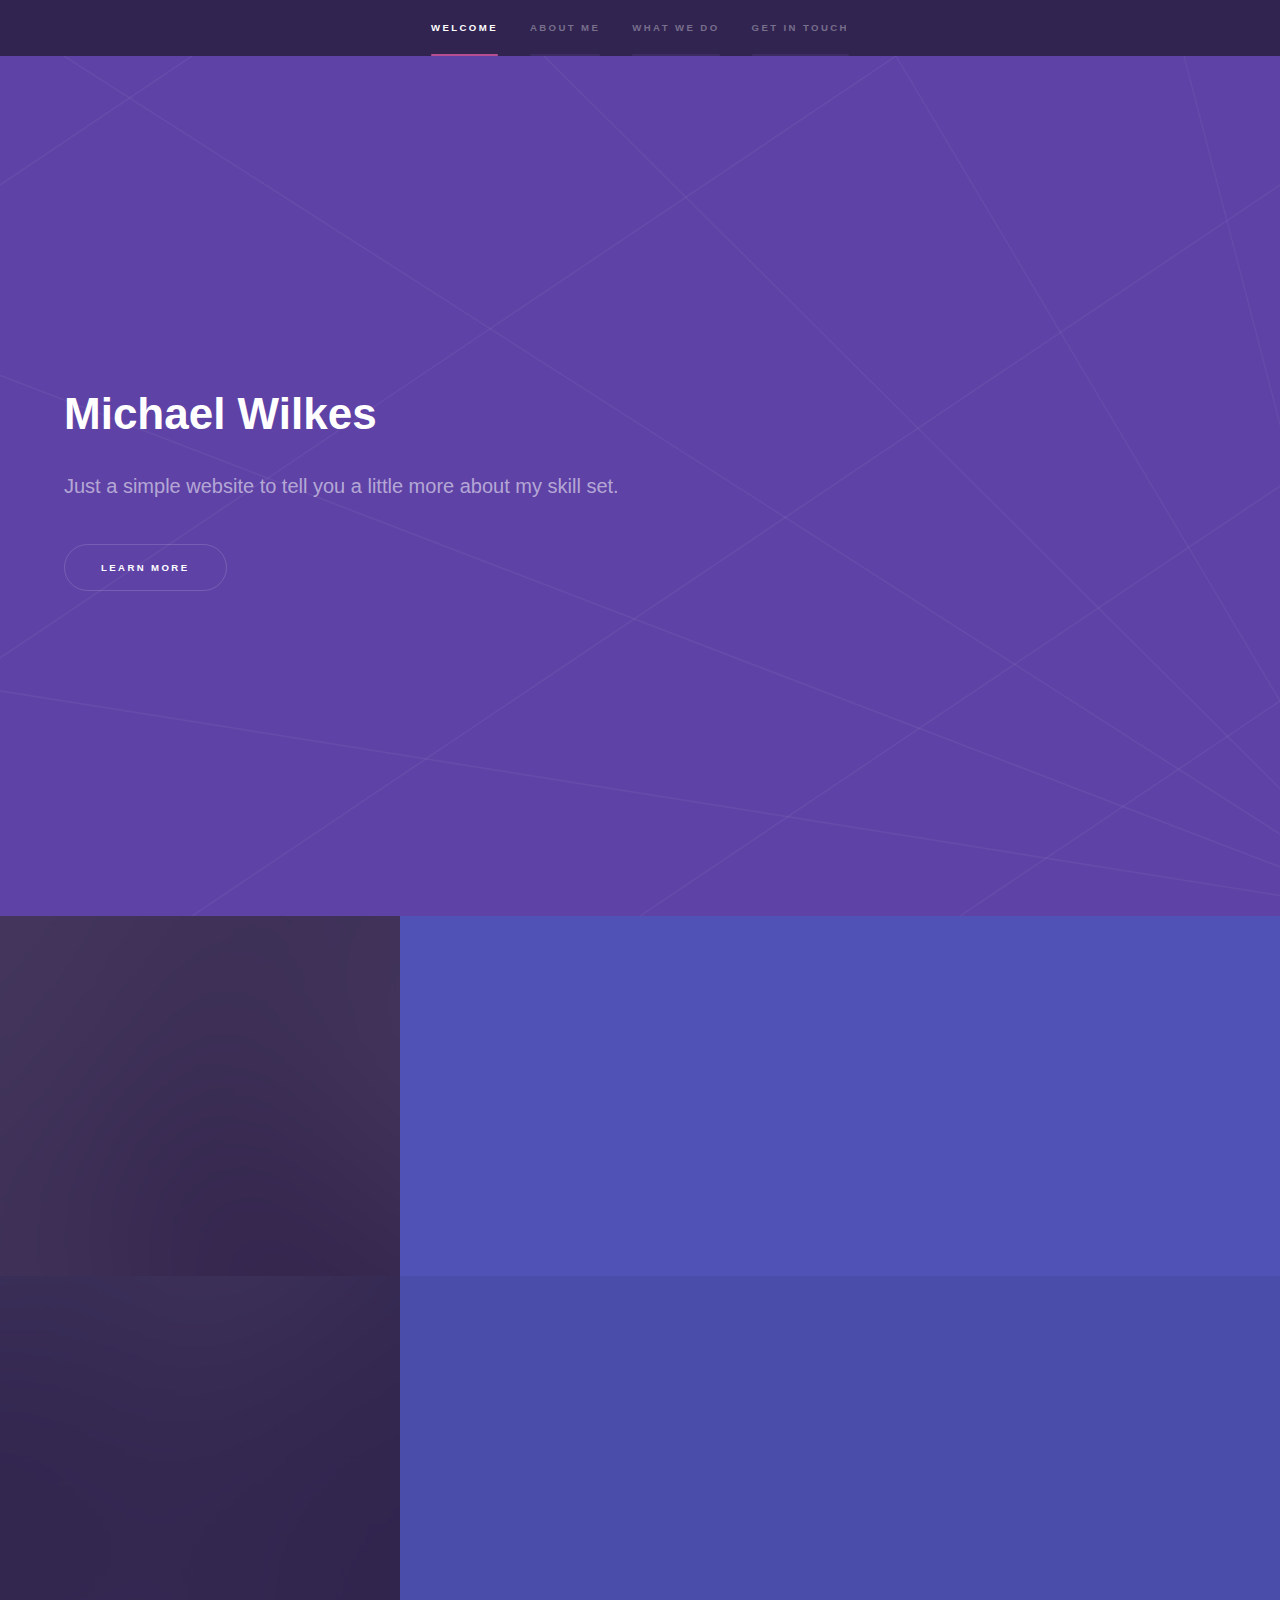
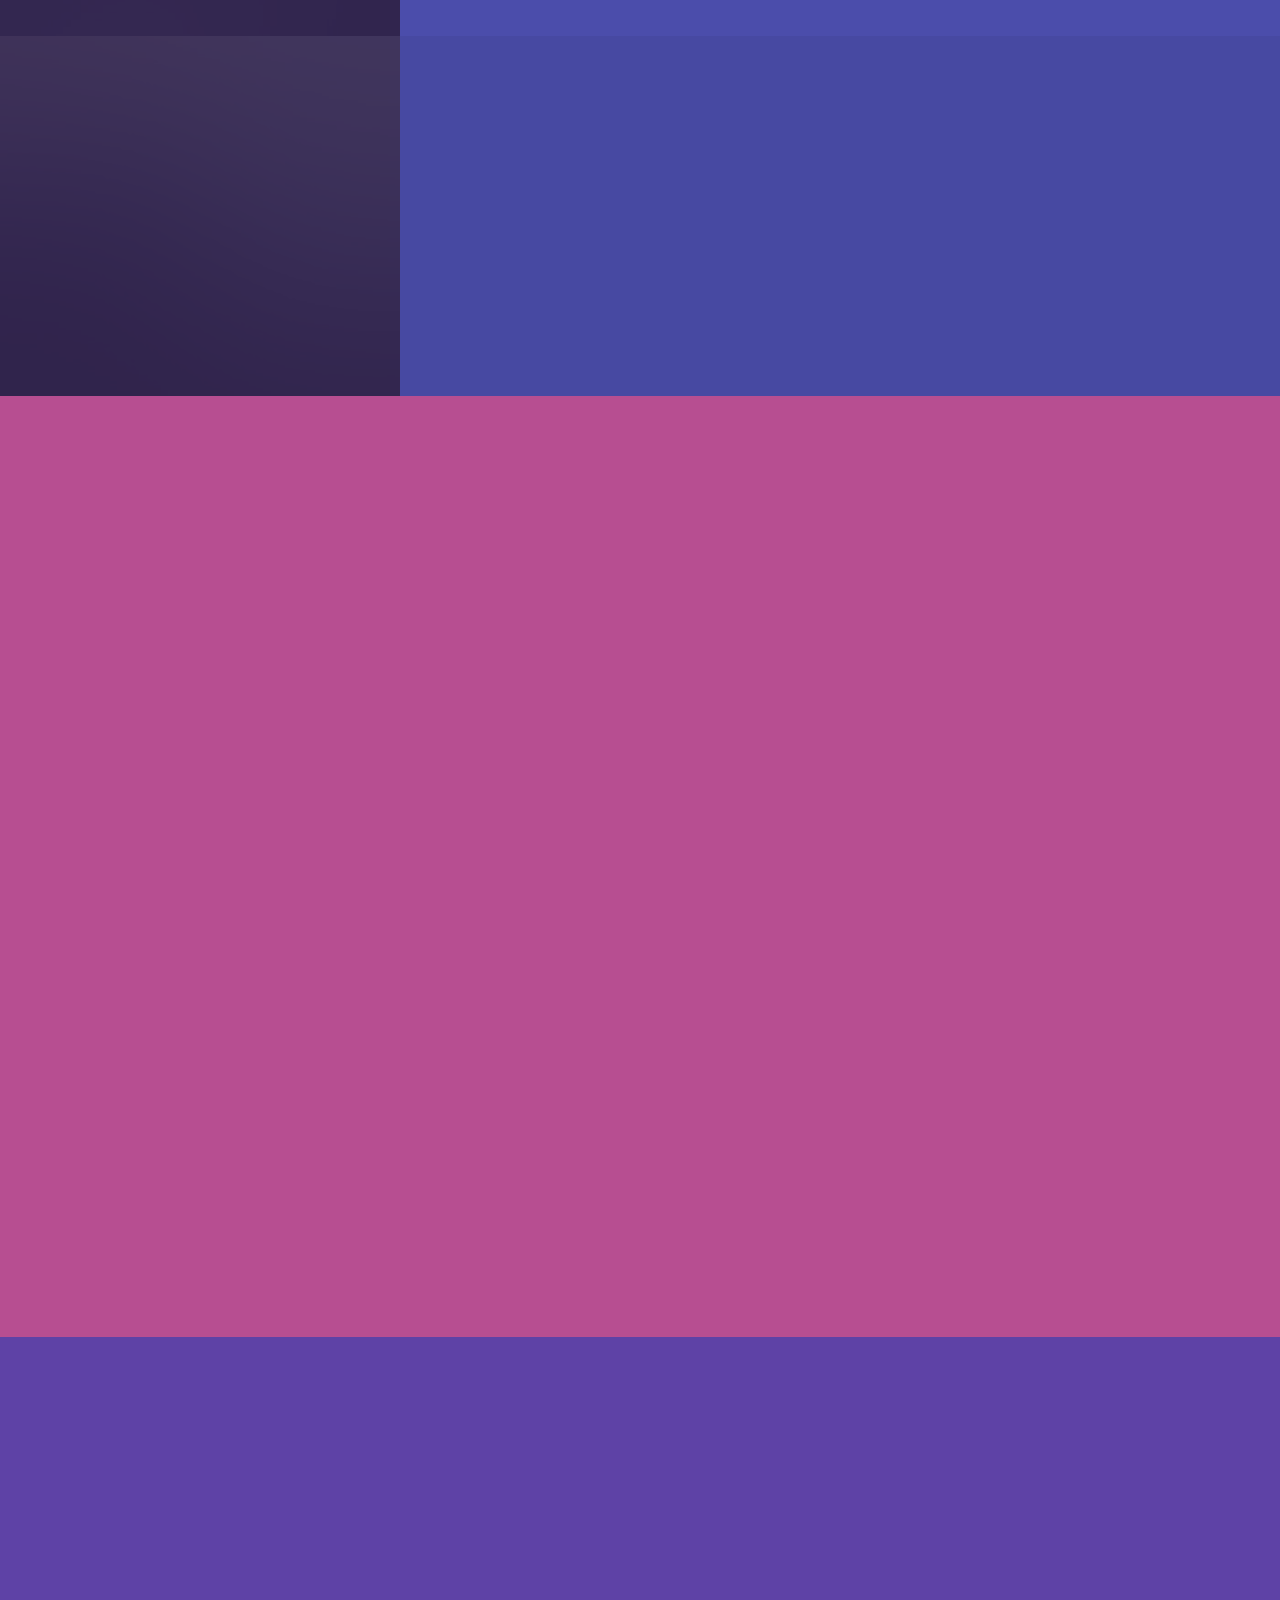
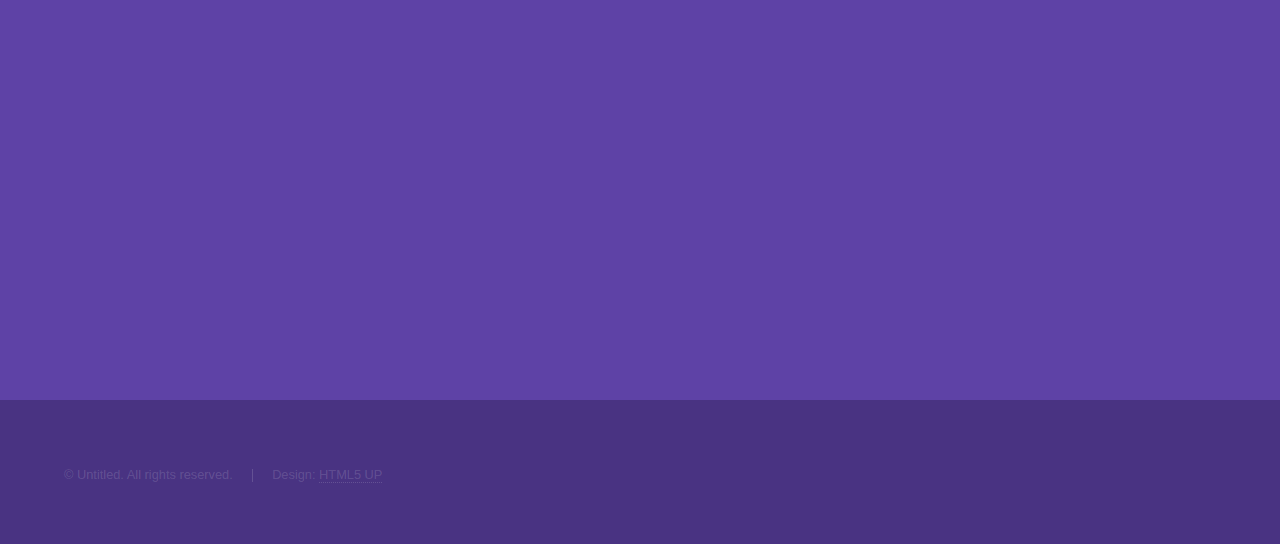
==== index.html @ a1ce2eeb "chatbot" ====
<!DOCTYPE HTML>
<!--
	Hyperspace by HTML5 UP
	html5up.net | @ajlkn
	Free for personal and commercial use under the CCA 3.0 license (html5up.net/license)
-->
<html>
	<head>
		<title>Hyperspace by HTML5 UP</title>
		<meta charset="utf-8" />
		<meta name="viewport" content="width=device-width, initial-scale=1, user-scalable=no" />
		<link rel="stylesheet" href="assets/css/main.css" />
		<noscript><link rel="stylesheet" href="assets/css/noscript.css" /></noscript>
	</head>
	<body class="is-preload">

		<!-- Sidebar -->
			<section id="sidebar">
				<div class="inner">
					<nav>
						<ul>
							<li><a href="#intro">Welcome</a></li>
							<li><a href="#one">About me</a></li>
							<li><a href="#two">What we do</a></li>
							<li><a href="#three">Get in touch</a></li>
						</ul>
					</nav>
				</div>
			</section>

		<!-- Wrapper -->
			<div id="wrapper">

				<!-- Intro -->
					<section id="intro" class="wrapper style1 fullscreen fade-up">
						<div class="inner">
							<h1>Michael Wilkes</h1>
							<p>Just a simple website to tell you a little more about my skill set.</p>
							<ul class="actions">
								<li><a href="#one" class="button scrolly">Learn more</a></li>
							</ul>
						</div>
					</section>

				<!-- One -->
					<section id="one" class="wrapper style2 spotlights">
						<section>
							<a href="#" class="image"><img src="images/pic01.jpg" alt="" data-position="center center" /></a>
							<div class="content">
								<div class="inner">
									<h2>Sed ipsum dolor</h2>
									<p>Phasellus convallis elit id ullamcorper pulvinar. Duis aliquam turpis mauris, eu ultricies erat malesuada quis. Aliquam dapibus.</p>
									<ul class="actions">
										<li><a href="generic.html" class="button">Learn more</a></li>
									</ul>
								</div>
							</div>
						</section>
						<section>
							<a href="#" class="image"><img src="images/pic02.jpg" alt="" data-position="top center" /></a>
							<div class="content">
								<div class="inner">
									<h2>Feugiat consequat</h2>
									<p>Phasellus convallis elit id ullamcorper pulvinar. Duis aliquam turpis mauris, eu ultricies erat malesuada quis. Aliquam dapibus.</p>
									<ul class="actions">
										<li><a href="generic.html" class="button">Learn more</a></li>
									</ul>
								</div>
							</div>
						</section>
						<section>
							<a href="#" class="image"><img src="images/pic03.jpg" alt="" data-position="25% 25%" /></a>
							<div class="content">
								<div class="inner">
									<h2>Ultricies aliquam</h2>
									<p>Phasellus convallis elit id ullamcorper pulvinar. Duis aliquam turpis mauris, eu ultricies erat malesuada quis. Aliquam dapibus.</p>
									<ul class="actions">
										<li><a href="generic.html" class="button">Learn more</a></li>
									</ul>
								</div>
							</div>
						</section>
					</section>

				<!-- Two -->
					<section id="two" class="wrapper style3 fade-up">
						<div class="inner">
							<h2>What we do</h2>
							<p>Phasellus convallis elit id ullamcorper pulvinar. Duis aliquam turpis mauris, eu ultricies erat malesuada quis. Aliquam dapibus, lacus eget hendrerit bibendum, urna est aliquam sem, sit amet imperdiet est velit quis lorem.</p>
							<div class="features">
								<section>
									<span class="icon solid major fa-code"></span>
									<h3>Lorem ipsum amet</h3>
									<p>Phasellus convallis elit id ullam corper amet et pulvinar. Duis aliquam turpis mauris, sed ultricies erat dapibus.</p>
								</section>
								<section>
									<span class="icon solid major fa-lock"></span>
									<h3>Aliquam sed nullam</h3>
									<p>Phasellus convallis elit id ullam corper amet et pulvinar. Duis aliquam turpis mauris, sed ultricies erat dapibus.</p>
								</section>
								<section>
									<span class="icon solid major fa-cog"></span>
									<h3>Sed erat ullam corper</h3>
									<p>Phasellus convallis elit id ullam corper amet et pulvinar. Duis aliquam turpis mauris, sed ultricies erat dapibus.</p>
								</section>
								<section>
									<span class="icon solid major fa-desktop"></span>
									<h3>Veroeros quis lorem</h3>
									<p>Phasellus convallis elit id ullam corper amet et pulvinar. Duis aliquam turpis mauris, sed ultricies erat dapibus.</p>
								</section>
								<section>
									<span class="icon solid major fa-link"></span>
									<h3>Urna quis bibendum</h3>
									<p>Phasellus convallis elit id ullam corper amet et pulvinar. Duis aliquam turpis mauris, sed ultricies erat dapibus.</p>
								</section>
								<section>
									<span class="icon major fa-gem"></span>
									<h3>Aliquam urna dapibus</h3>
									<p>Phasellus convallis elit id ullam corper amet et pulvinar. Duis aliquam turpis mauris, sed ultricies erat dapibus.</p>
								</section>
							</div>
							<ul class="actions">
								<li><a href="generic.html" class="button">Learn more</a></li>
							</ul>
						</div>
					</section>

				<!-- Three -->
					<section id="three" class="wrapper style1 fade-up">
						<div class="inner">
							<h2>Get in touch</h2>
							<p>Phasellus convallis elit id ullamcorper pulvinar. Duis aliquam turpis mauris, eu ultricies erat malesuada quis. Aliquam dapibus, lacus eget hendrerit bibendum, urna est aliquam sem, sit amet imperdiet est velit quis lorem.</p>
							<div class="split style1">
								<section>
									<form method="post" action="#">
										<div class="fields">
											<div class="field half">
												<label for="name">Name</label>
												<input type="text" name="name" id="name" />
											</div>
											<div class="field half">
												<label for="email">Email</label>
												<input type="text" name="email" id="email" />
											</div>
											<div class="field">
												<label for="message">Message</label>
												<textarea name="message" id="message" rows="5"></textarea>
											</div>
										</div>
										<ul class="actions">
											<li><a href="" class="button submit">Send Message</a></li>
										</ul>
									</form>
								</section>
								<section>
									<ul class="contact">
										<li>
											<h3>Address</h3>
											<span>12345 Somewhere Road #654<br />
											Nashville, TN 00000-0000<br />
											USA</span>
										</li>
										<li>
											<h3>Email</h3>
											<a href="#">user@untitled.tld</a>
										</li>
										<li>
											<h3>Phone</h3>
											<span>(000) 000-0000</span>
										</li>
										<li>
											<h3>Social</h3>
											<ul class="icons">
												<li><a href="#" class="icon brands fa-twitter"><span class="label">Twitter</span></a></li>
												<li><a href="#" class="icon brands fa-facebook-f"><span class="label">Facebook</span></a></li>
												<li><a href="#" class="icon brands fa-github"><span class="label">GitHub</span></a></li>
												<li><a href="#" class="icon brands fa-instagram"><span class="label">Instagram</span></a></li>
												<li><a href="#" class="icon brands fa-linkedin-in"><span class="label">LinkedIn</span></a></li>
											</ul>
										</li>
									</ul>
								</section>
							</div>
						</div>
					</section>

			</div>

		<!-- Footer -->
			<footer id="footer" class="wrapper style1-alt">
				<div class="inner">
					<ul class="menu">
						<li>&copy; Untitled. All rights reserved.</li><li>Design: <a href="http://html5up.net">HTML5 UP</a></li>
					</ul>
				</div>
			</footer>

		<!-- Scripts -->
			<script src="assets/js/jquery.min.js"></script>
			<script src="assets/js/jquery.scrollex.min.js"></script>
			<script src="assets/js/jquery.scrolly.min.js"></script>
			<script src="assets/js/browser.min.js"></script>
			<script src="assets/js/breakpoints.min.js"></script>
			<script src="assets/js/util.js"></script>
			<script src="assets/js/main.js"></script>
			<script type="text/javascript">
				(function(d, t) {
					var v = d.createElement(t), s = d.getElementsByTagName(t)[0];
					v.onload = function() {
					  window.voiceflow.chat.load({
						verify: { projectID: '6663119c87cc592e295c033b' },
						url: 'https://general-runtime.voiceflow.com',
						versionID: 'production'
					  });
					}
					v.src = "https://cdn.voiceflow.com/widget/bundle.mjs"; v.type = "text/javascript"; s.parentNode.insertBefore(v, s);
				})(document, 'script');
			  </script>

	</body>
</html>
---- assets/css/main.css ----
@import url(fontawesome-all.min.css);

/*
	Hyperspace by HTML5 UP
	html5up.net | @ajlkn
	Free for personal and commercial use under the CCA 3.0 license (html5up.net/license)
*/

html, body, div, span, applet, object,
iframe, h1, h2, h3, h4, h5, h6, p, blockquote,
pre, a, abbr, acronym, address, big, cite,
code, del, dfn, em, img, ins, kbd, q, s, samp,
small, strike, strong, sub, sup, tt, var, b,
u, i, center, dl, dt, dd, ol, ul, li, fieldset,
form, label, legend, table, caption, tbody,
tfoot, thead, tr, th, td, article, aside,
canvas, details, embed, figure, figcaption,
footer, header, hgroup, menu, nav, output, ruby,
section, summary, time, mark, audio, video {
	margin: 0;
	padding: 0;
	border: 0;
	font-size: 100%;
	font: inherit;
	vertical-align: baseline;}

article, aside, details, figcaption, figure,
footer, header, hgroup, menu, nav, section {
	display: block;}

body {
	line-height: 1;
}

ol, ul {
	list-style: none;
}

blockquote, q {
	quotes: none;
}

	blockquote:before, blockquote:after, q:before, q:after {
		content: '';
		content: none;
	}

table {
	border-collapse: collapse;
	border-spacing: 0;
}

body {
	-webkit-text-size-adjust: none;
}

mark {
	background-color: transparent;
	color: inherit;
}

input::-moz-focus-inner {
	border: 0;
	padding: 0;
}

input, select, textarea {
	-moz-appearance: none;
	-webkit-appearance: none;
	-ms-appearance: none;
	appearance: none;
}

/* Basic */

	@-ms-viewport {
		width: device-width;
	}

	body {
		-ms-overflow-style: scrollbar;
	}

	@media screen and (max-width: 480px) {

		html, body {
			min-width: 320px;
		}

	}

	html {
		box-sizing: border-box;
	}

	*, *:before, *:after {
		box-sizing: inherit;
	}

	body {
		background: #312450;
	}

		body.is-preload *, body.is-preload *:before, body.is-preload *:after {
			-moz-animation: none !important;
			-webkit-animation: none !important;
			-ms-animation: none !important;
			animation: none !important;
			-moz-transition: none !important;
			-webkit-transition: none !important;
			-ms-transition: none !important;
			transition: none !important;
		}

/* Type */

	body, input, select, textarea {
		color: rgba(255, 255, 255, 0.55);
		font-family: Arial, Helvetica, sans-serif;
		font-size: 16.5pt;
		font-weight: normal;
		line-height: 1.75;
	}

		@media screen and (max-width: 1680px) {

			body, input, select, textarea {
				font-size: 13pt;
			}

		}

		@media screen and (max-width: 1280px) {

			body, input, select, textarea {
				font-size: 12pt;
			}

		}

		@media screen and (max-width: 360px) {

			body, input, select, textarea {
				font-size: 11pt;
			}

		}

	a {
		-moz-transition: color 0.2s ease, border-bottom-color 0.2s ease;
		-webkit-transition: color 0.2s ease, border-bottom-color 0.2s ease;
		-ms-transition: color 0.2s ease, border-bottom-color 0.2s ease;
		transition: color 0.2s ease, border-bottom-color 0.2s ease;
		border-bottom: dotted 1px rgba(255, 255, 255, 0.35);
		color: inherit;
		text-decoration: none;
	}

		a:hover {
			border-bottom-color: transparent;
			color: #ffffff;
		}

	strong, b {
		color: #ffffff;
		font-weight: bold;
	}

	em, i {
		font-style: italic;
	}

	p {
		margin: 0 0 2em 0;
	}

	h1, h2, h3, h4, h5, h6 {
		color: #ffffff;
		font-weight: bold;
		line-height: 1.5;
		margin: 0 0 0.5em 0;
	}

		h1 a, h2 a, h3 a, h4 a, h5 a, h6 a {
			color: inherit;
			text-decoration: none;
		}

	h1 {
		font-size: 2.75em;
	}

		h1.major {
			margin: 0 0 1.3em 0;
			position: relative;
			padding-bottom: 0.35em;
		}

			h1.major:after {
				background-image: -moz-linear-gradient(to right, #5e42a6, #b74e91);
				background-image: -webkit-linear-gradient(to right, #5e42a6, #b74e91);
				background-image: -ms-linear-gradient(to right, #5e42a6, #b74e91);
				background-image: linear-gradient(to right, #5e42a6, #b74e91);
				-moz-transition: max-width 0.2s ease;
				-webkit-transition: max-width 0.2s ease;
				-ms-transition: max-width 0.2s ease;
				transition: max-width 0.2s ease;
				border-radius: 0.2em;
				bottom: 0;
				content: '';
				height: 0.05em;
				position: absolute;
				right: 0;
				width: 100%;
			}

	h2 {
		font-size: 1.75em;
	}

	h3 {
		font-size: 1.1em;
	}

	h4 {
		font-size: 1em;
	}

	h5 {
		font-size: 0.8em;
	}

	h6 {
		font-size: 0.6em;
	}

	@media screen and (max-width: 736px) {

		h1 {
			font-size: 2em;
		}

		h2 {
			font-size: 1.25em;
		}

		h3 {
			font-size: 1em;
		}

		h4 {
			font-size: 0.8em;
		}

		h5 {
			font-size: 0.6em;
		}

		h6 {
			font-size: 0.6em;
		}

	}

	sub {
		font-size: 0.8em;
		position: relative;
		top: 0.5em;
	}

	sup {
		font-size: 0.8em;
		position: relative;
		top: -0.5em;
	}

	blockquote {
		border-left: solid 4px rgba(255, 255, 255, 0.15);
		font-style: italic;
		margin: 0 0 2em 0;
		padding: 0.5em 0 0.5em 2em;
	}

	code {
		background: rgba(255, 255, 255, 0.05);
		border-radius: 0.25em;
		border: solid 1px rgba(255, 255, 255, 0.15);
		font-family: "Courier New", monospace;
		font-size: 0.9em;
		margin: 0 0.25em;
		padding: 0.25em 0.65em;
	}

	pre {
		-webkit-overflow-scrolling: touch;
		font-family: "Courier New", monospace;
		font-size: 0.9em;
		margin: 0 0 2em 0;
	}

		pre code {
			display: block;
			line-height: 1.75em;
			padding: 1em 1.5em;
			overflow-x: auto;
		}

	hr {
		border: 0;
		border-bottom: solid 1px rgba(255, 255, 255, 0.15);
		margin: 2em 0;
	}

		hr.major {
			margin: 3em 0;
		}

	.align-left {
		text-align: left;
	}

	.align-center {
		text-align: center;
	}

	.align-right {
		text-align: right;
	}

/* Row */

	.row {
		display: flex;
		flex-wrap: wrap;
		box-sizing: border-box;
		align-items: stretch;
	}

		.row > * {
			box-sizing: border-box;
		}

		.row.gtr-uniform > * > :last-child {
			margin-bottom: 0;
		}

		.row.aln-left {
			justify-content: flex-start;
		}

		.row.aln-center {
			justify-content: center;
		}

		.row.aln-right {
			justify-content: flex-end;
		}

		.row.aln-top {
			align-items: flex-start;
		}

		.row.aln-middle {
			align-items: center;
		}

		.row.aln-bottom {
			align-items: flex-end;
		}

		.row > .imp {
			order: -1;
		}

		.row > .col-1 {
			width: 8.33333%;
		}

		.row > .off-1 {
			margin-left: 8.33333%;
		}

		.row > .col-2 {
			width: 16.66667%;
		}

		.row > .off-2 {
			margin-left: 16.66667%;
		}

		.row > .col-3 {
			width: 25%;
		}

		.row > .off-3 {
			margin-left: 25%;
		}

		.row > .col-4 {
			width: 33.33333%;
		}

		.row > .off-4 {
			margin-left: 33.33333%;
		}

		.row > .col-5 {
			width: 41.66667%;
		}

		.row > .off-5 {
			margin-left: 41.66667%;
		}

		.row > .col-6 {
			width: 50%;
		}

		.row > .off-6 {
			margin-left: 50%;
		}

		.row > .col-7 {
			width: 58.33333%;
		}

		.row > .off-7 {
			margin-left: 58.33333%;
		}

		.row > .col-8 {
			width: 66.66667%;
		}

		.row > .off-8 {
			margin-left: 66.66667%;
		}

		.row > .col-9 {
			width: 75%;
		}

		.row > .off-9 {
			margin-left: 75%;
		}

		.row > .col-10 {
			width: 83.33333%;
		}

		.row > .off-10 {
			margin-left: 83.33333%;
		}

		.row > .col-11 {
			width: 91.66667%;
		}

		.row > .off-11 {
			margin-left: 91.66667%;
		}

		.row > .col-12 {
			width: 100%;
		}

		.row > .off-12 {
			margin-left: 100%;
		}

		.row.gtr-0 {
			margin-top: 0;
			margin-left: 0em;
		}

			.row.gtr-0 > * {
				padding: 0 0 0 0em;
			}

			.row.gtr-0.gtr-uniform {
				margin-top: 0em;
			}

				.row.gtr-0.gtr-uniform > * {
					padding-top: 0em;
				}

		.row.gtr-25 {
			margin-top: 0;
			margin-left: -0.375em;
		}

			.row.gtr-25 > * {
				padding: 0 0 0 0.375em;
			}

			.row.gtr-25.gtr-uniform {
				margin-top: -0.375em;
			}

				.row.gtr-25.gtr-uniform > * {
					padding-top: 0.375em;
				}

		.row.gtr-50 {
			margin-top: 0;
			margin-left: -0.75em;
		}

			.row.gtr-50 > * {
				padding: 0 0 0 0.75em;
			}

			.row.gtr-50.gtr-uniform {
				margin-top: -0.75em;
			}

				.row.gtr-50.gtr-uniform > * {
					padding-top: 0.75em;
				}

		.row {
			margin-top: 0;
			margin-left: -1.5em;
		}

			.row > * {
				padding: 0 0 0 1.5em;
			}

			.row.gtr-uniform {
				margin-top: -1.5em;
			}

				.row.gtr-uniform > * {
					padding-top: 1.5em;
				}

		.row.gtr-150 {
			margin-top: 0;
			margin-left: -2.25em;
		}

			.row.gtr-150 > * {
				padding: 0 0 0 2.25em;
			}

			.row.gtr-150.gtr-uniform {
				margin-top: -2.25em;
			}

				.row.gtr-150.gtr-uniform > * {
					padding-top: 2.25em;
				}

		.row.gtr-200 {
			margin-top: 0;
			margin-left: -3em;
		}

			.row.gtr-200 > * {
				padding: 0 0 0 3em;
			}

			.row.gtr-200.gtr-uniform {
				margin-top: -3em;
			}

				.row.gtr-200.gtr-uniform > * {
					padding-top: 3em;
				}

		@media screen and (max-width: 1680px) {

			.row {
				display: flex;
				flex-wrap: wrap;
				box-sizing: border-box;
				align-items: stretch;
			}

				.row > * {
					box-sizing: border-box;
				}

				.row.gtr-uniform > * > :last-child {
					margin-bottom: 0;
				}

				.row.aln-left {
					justify-content: flex-start;
				}

				.row.aln-center {
					justify-content: center;
				}

				.row.aln-right {
					justify-content: flex-end;
				}

				.row.aln-top {
					align-items: flex-start;
				}

				.row.aln-middle {
					align-items: center;
				}

				.row.aln-bottom {
					align-items: flex-end;
				}

				.row > .imp-xlarge {
					order: -1;
				}

				.row > .col-1-xlarge {
					width: 8.33333%;
				}

				.row > .off-1-xlarge {
					margin-left: 8.33333%;
				}

				.row > .col-2-xlarge {
					width: 16.66667%;
				}

				.row > .off-2-xlarge {
					margin-left: 16.66667%;
				}

				.row > .col-3-xlarge {
					width: 25%;
				}

				.row > .off-3-xlarge {
					margin-left: 25%;
				}

				.row > .col-4-xlarge {
					width: 33.33333%;
				}

				.row > .off-4-xlarge {
					margin-left: 33.33333%;
				}

				.row > .col-5-xlarge {
					width: 41.66667%;
				}

				.row > .off-5-xlarge {
					margin-left: 41.66667%;
				}

				.row > .col-6-xlarge {
					width: 50%;
				}

				.row > .off-6-xlarge {
					margin-left: 50%;
				}

				.row > .col-7-xlarge {
					width: 58.33333%;
				}

				.row > .off-7-xlarge {
					margin-left: 58.33333%;
				}

				.row > .col-8-xlarge {
					width: 66.66667%;
				}

				.row > .off-8-xlarge {
					margin-left: 66.66667%;
				}

				.row > .col-9-xlarge {
					width: 75%;
				}

				.row > .off-9-xlarge {
					margin-left: 75%;
				}

				.row > .col-10-xlarge {
					width: 83.33333%;
				}

				.row > .off-10-xlarge {
					margin-left: 83.33333%;
				}

				.row > .col-11-xlarge {
					width: 91.66667%;
				}

				.row > .off-11-xlarge {
					margin-left: 91.66667%;
				}

				.row > .col-12-xlarge {
					width: 100%;
				}

				.row > .off-12-xlarge {
					margin-left: 100%;
				}

				.row.gtr-0 {
					margin-top: 0;
					margin-left: 0em;
				}

					.row.gtr-0 > * {
						padding: 0 0 0 0em;
					}

					.row.gtr-0.gtr-uniform {
						margin-top: 0em;
					}

						.row.gtr-0.gtr-uniform > * {
							padding-top: 0em;
						}

				.row.gtr-25 {
					margin-top: 0;
					margin-left: -0.375em;
				}

					.row.gtr-25 > * {
						padding: 0 0 0 0.375em;
					}

					.row.gtr-25.gtr-uniform {
						margin-top: -0.375em;
					}

						.row.gtr-25.gtr-uniform > * {
							padding-top: 0.375em;
						}

				.row.gtr-50 {
					margin-top: 0;
					margin-left: -0.75em;
				}

					.row.gtr-50 > * {
						padding: 0 0 0 0.75em;
					}

					.row.gtr-50.gtr-uniform {
						margin-top: -0.75em;
					}

						.row.gtr-50.gtr-uniform > * {
							padding-top: 0.75em;
						}

				.row {
					margin-top: 0;
					margin-left: -1.5em;
				}

					.row > * {
						padding: 0 0 0 1.5em;
					}

					.row.gtr-uniform {
						margin-top: -1.5em;
					}

						.row.gtr-uniform > * {
							padding-top: 1.5em;
						}

				.row.gtr-150 {
					margin-top: 0;
					margin-left: -2.25em;
				}

					.row.gtr-150 > * {
						padding: 0 0 0 2.25em;
					}

					.row.gtr-150.gtr-uniform {
						margin-top: -2.25em;
					}

						.row.gtr-150.gtr-uniform > * {
							padding-top: 2.25em;
						}

				.row.gtr-200 {
					margin-top: 0;
					margin-left: -3em;
				}

					.row.gtr-200 > * {
						padding: 0 0 0 3em;
					}

					.row.gtr-200.gtr-uniform {
						margin-top: -3em;
					}

						.row.gtr-200.gtr-uniform > * {
							padding-top: 3em;
						}

		}

		@media screen and (max-width: 1280px) {

			.row {
				display: flex;
				flex-wrap: wrap;
				box-sizing: border-box;
				align-items: stretch;
			}

				.row > * {
					box-sizing: border-box;
				}

				.row.gtr-uniform > * > :last-child {
					margin-bottom: 0;
				}

				.row.aln-left {
					justify-content: flex-start;
				}

				.row.aln-center {
					justify-content: center;
				}

				.row.aln-right {
					justify-content: flex-end;
				}

				.row.aln-top {
					align-items: flex-start;
				}

				.row.aln-middle {
					align-items: center;
				}

				.row.aln-bottom {
					align-items: flex-end;
				}

				.row > .imp-large {
					order: -1;
				}

				.row > .col-1-large {
					width: 8.33333%;
				}

				.row > .off-1-large {
					margin-left: 8.33333%;
				}

				.row > .col-2-large {
					width: 16.66667%;
				}

				.row > .off-2-large {
					margin-left: 16.66667%;
				}

				.row > .col-3-large {
					width: 25%;
				}

				.row > .off-3-large {
					margin-left: 25%;
				}

				.row > .col-4-large {
					width: 33.33333%;
				}

				.row > .off-4-large {
					margin-left: 33.33333%;
				}

				.row > .col-5-large {
					width: 41.66667%;
				}

				.row > .off-5-large {
					margin-left: 41.66667%;
				}

				.row > .col-6-large {
					width: 50%;
				}

				.row > .off-6-large {
					margin-left: 50%;
				}

				.row > .col-7-large {
					width: 58.33333%;
				}

				.row > .off-7-large {
					margin-left: 58.33333%;
				}

				.row > .col-8-large {
					width: 66.66667%;
				}

				.row > .off-8-large {
					margin-left: 66.66667%;
				}

				.row > .col-9-large {
					width: 75%;
				}

				.row > .off-9-large {
					margin-left: 75%;
				}

				.row > .col-10-large {
					width: 83.33333%;
				}

				.row > .off-10-large {
					margin-left: 83.33333%;
				}

				.row > .col-11-large {
					width: 91.66667%;
				}

				.row > .off-11-large {
					margin-left: 91.66667%;
				}

				.row > .col-12-large {
					width: 100%;
				}

				.row > .off-12-large {
					margin-left: 100%;
				}

				.row.gtr-0 {
					margin-top: 0;
					margin-left: 0em;
				}

					.row.gtr-0 > * {
						padding: 0 0 0 0em;
					}

					.row.gtr-0.gtr-uniform {
						margin-top: 0em;
					}

						.row.gtr-0.gtr-uniform > * {
							padding-top: 0em;
						}

				.row.gtr-25 {
					margin-top: 0;
					margin-left: -0.375em;
				}

					.row.gtr-25 > * {
						padding: 0 0 0 0.375em;
					}

					.row.gtr-25.gtr-uniform {
						margin-top: -0.375em;
					}

						.row.gtr-25.gtr-uniform > * {
							padding-top: 0.375em;
						}

				.row.gtr-50 {
					margin-top: 0;
					margin-left: -0.75em;
				}

					.row.gtr-50 > * {
						padding: 0 0 0 0.75em;
					}

					.row.gtr-50.gtr-uniform {
						margin-top: -0.75em;
					}

						.row.gtr-50.gtr-uniform > * {
							padding-top: 0.75em;
						}

				.row {
					margin-top: 0;
					margin-left: -1.5em;
				}

					.row > * {
						padding: 0 0 0 1.5em;
					}

					.row.gtr-uniform {
						margin-top: -1.5em;
					}

						.row.gtr-uniform > * {
							padding-top: 1.5em;
						}

				.row.gtr-150 {
					margin-top: 0;
					margin-left: -2.25em;
				}

					.row.gtr-150 > * {
						padding: 0 0 0 2.25em;
					}

					.row.gtr-150.gtr-uniform {
						margin-top: -2.25em;
					}

						.row.gtr-150.gtr-uniform > * {
							padding-top: 2.25em;
						}

				.row.gtr-200 {
					margin-top: 0;
					margin-left: -3em;
				}

					.row.gtr-200 > * {
						padding: 0 0 0 3em;
					}

					.row.gtr-200.gtr-uniform {
						margin-top: -3em;
					}

						.row.gtr-200.gtr-uniform > * {
							padding-top: 3em;
						}

		}

		@media screen and (max-width: 980px) {

			.row {
				display: flex;
				flex-wrap: wrap;
				box-sizing: border-box;
				align-items: stretch;
			}

				.row > * {
					box-sizing: border-box;
				}

				.row.gtr-uniform > * > :last-child {
					margin-bottom: 0;
				}

				.row.aln-left {
					justify-content: flex-start;
				}

				.row.aln-center {
					justify-content: center;
				}

				.row.aln-right {
					justify-content: flex-end;
				}

				.row.aln-top {
					align-items: flex-start;
				}

				.row.aln-middle {
					align-items: center;
				}

				.row.aln-bottom {
					align-items: flex-end;
				}

				.row > .imp-medium {
					order: -1;
				}

				.row > .col-1-medium {
					width: 8.33333%;
				}

				.row > .off-1-medium {
					margin-left: 8.33333%;
				}

				.row > .col-2-medium {
					width: 16.66667%;
				}

				.row > .off-2-medium {
					margin-left: 16.66667%;
				}

				.row > .col-3-medium {
					width: 25%;
				}

				.row > .off-3-medium {
					margin-left: 25%;
				}

				.row > .col-4-medium {
					width: 33.33333%;
				}

				.row > .off-4-medium {
					margin-left: 33.33333%;
				}

				.row > .col-5-medium {
					width: 41.66667%;
				}

				.row > .off-5-medium {
					margin-left: 41.66667%;
				}

				.row > .col-6-medium {
					width: 50%;
				}

				.row > .off-6-medium {
					margin-left: 50%;
				}

				.row > .col-7-medium {
					width: 58.33333%;
				}

				.row > .off-7-medium {
					margin-left: 58.33333%;
				}

				.row > .col-8-medium {
					width: 66.66667%;
				}

				.row > .off-8-medium {
					margin-left: 66.66667%;
				}

				.row > .col-9-medium {
					width: 75%;
				}

				.row > .off-9-medium {
					margin-left: 75%;
				}

				.row > .col-10-medium {
					width: 83.33333%;
				}

				.row > .off-10-medium {
					margin-left: 83.33333%;
				}

				.row > .col-11-medium {
					width: 91.66667%;
				}

				.row > .off-11-medium {
					margin-left: 91.66667%;
				}

				.row > .col-12-medium {
					width: 100%;
				}

				.row > .off-12-medium {
					margin-left: 100%;
				}

				.row.gtr-0 {
					margin-top: 0;
					margin-left: 0em;
				}

					.row.gtr-0 > * {
						padding: 0 0 0 0em;
					}

					.row.gtr-0.gtr-uniform {
						margin-top: 0em;
					}

						.row.gtr-0.gtr-uniform > * {
							padding-top: 0em;
						}

				.row.gtr-25 {
					margin-top: 0;
					margin-left: -0.375em;
				}

					.row.gtr-25 > * {
						padding: 0 0 0 0.375em;
					}

					.row.gtr-25.gtr-uniform {
						margin-top: -0.375em;
					}

						.row.gtr-25.gtr-uniform > * {
							padding-top: 0.375em;
						}

				.row.gtr-50 {
					margin-top: 0;
					margin-left: -0.75em;
				}

					.row.gtr-50 > * {
						padding: 0 0 0 0.75em;
					}

					.row.gtr-50.gtr-uniform {
						margin-top: -0.75em;
					}

						.row.gtr-50.gtr-uniform > * {
							padding-top: 0.75em;
						}

				.row {
					margin-top: 0;
					margin-left: -1.5em;
				}

					.row > * {
						padding: 0 0 0 1.5em;
					}

					.row.gtr-uniform {
						margin-top: -1.5em;
					}

						.row.gtr-uniform > * {
							padding-top: 1.5em;
						}

				.row.gtr-150 {
					margin-top: 0;
					margin-left: -2.25em;
				}

					.row.gtr-150 > * {
						padding: 0 0 0 2.25em;
					}

					.row.gtr-150.gtr-uniform {
						margin-top: -2.25em;
					}

						.row.gtr-150.gtr-uniform > * {
							padding-top: 2.25em;
						}

				.row.gtr-200 {
					margin-top: 0;
					margin-left: -3em;
				}

					.row.gtr-200 > * {
						padding: 0 0 0 3em;
					}

					.row.gtr-200.gtr-uniform {
						margin-top: -3em;
					}

						.row.gtr-200.gtr-uniform > * {
							padding-top: 3em;
						}

		}

		@media screen and (max-width: 736px) {

			.row {
				display: flex;
				flex-wrap: wrap;
				box-sizing: border-box;
				align-items: stretch;
			}

				.row > * {
					box-sizing: border-box;
				}

				.row.gtr-uniform > * > :last-child {
					margin-bottom: 0;
				}

				.row.aln-left {
					justify-content: flex-start;
				}

				.row.aln-center {
					justify-content: center;
				}

				.row.aln-right {
					justify-content: flex-end;
				}

				.row.aln-top {
					align-items: flex-start;
				}

				.row.aln-middle {
					align-items: center;
				}

				.row.aln-bottom {
					align-items: flex-end;
				}

				.row > .imp-small {
					order: -1;
				}

				.row > .col-1-small {
					width: 8.33333%;
				}

				.row > .off-1-small {
					margin-left: 8.33333%;
				}

				.row > .col-2-small {
					width: 16.66667%;
				}

				.row > .off-2-small {
					margin-left: 16.66667%;
				}

				.row > .col-3-small {
					width: 25%;
				}

				.row > .off-3-small {
					margin-left: 25%;
				}

				.row > .col-4-small {
					width: 33.33333%;
				}

				.row > .off-4-small {
					margin-left: 33.33333%;
				}

				.row > .col-5-small {
					width: 41.66667%;
				}

				.row > .off-5-small {
					margin-left: 41.66667%;
				}

				.row > .col-6-small {
					width: 50%;
				}

				.row > .off-6-small {
					margin-left: 50%;
				}

				.row > .col-7-small {
					width: 58.33333%;
				}

				.row > .off-7-small {
					margin-left: 58.33333%;
				}

				.row > .col-8-small {
					width: 66.66667%;
				}

				.row > .off-8-small {
					margin-left: 66.66667%;
				}

				.row > .col-9-small {
					width: 75%;
				}

				.row > .off-9-small {
					margin-left: 75%;
				}

				.row > .col-10-small {
					width: 83.33333%;
				}

				.row > .off-10-small {
					margin-left: 83.33333%;
				}

				.row > .col-11-small {
					width: 91.66667%;
				}

				.row > .off-11-small {
					margin-left: 91.66667%;
				}

				.row > .col-12-small {
					width: 100%;
				}

				.row > .off-12-small {
					margin-left: 100%;
				}

				.row.gtr-0 {
					margin-top: 0;
					margin-left: 0em;
				}

					.row.gtr-0 > * {
						padding: 0 0 0 0em;
					}

					.row.gtr-0.gtr-uniform {
						margin-top: 0em;
					}

						.row.gtr-0.gtr-uniform > * {
							padding-top: 0em;
						}

				.row.gtr-25 {
					margin-top: 0;
					margin-left: -0.375em;
				}

					.row.gtr-25 > * {
						padding: 0 0 0 0.375em;
					}

					.row.gtr-25.gtr-uniform {
						margin-top: -0.375em;
					}

						.row.gtr-25.gtr-uniform > * {
							padding-top: 0.375em;
						}

				.row.gtr-50 {
					margin-top: 0;
					margin-left: -0.75em;
				}

					.row.gtr-50 > * {
						padding: 0 0 0 0.75em;
					}

					.row.gtr-50.gtr-uniform {
						margin-top: -0.75em;
					}

						.row.gtr-50.gtr-uniform > * {
							padding-top: 0.75em;
						}

				.row {
					margin-top: 0;
					margin-left: -1.5em;
				}

					.row > * {
						padding: 0 0 0 1.5em;
					}

					.row.gtr-uniform {
						margin-top: -1.5em;
					}

						.row.gtr-uniform > * {
							padding-top: 1.5em;
						}

				.row.gtr-150 {
					margin-top: 0;
					margin-left: -2.25em;
				}

					.row.gtr-150 > * {
						padding: 0 0 0 2.25em;
					}

					.row.gtr-150.gtr-uniform {
						margin-top: -2.25em;
					}

						.row.gtr-150.gtr-uniform > * {
							padding-top: 2.25em;
						}

				.row.gtr-200 {
					margin-top: 0;
					margin-left: -3em;
				}

					.row.gtr-200 > * {
						padding: 0 0 0 3em;
					}

					.row.gtr-200.gtr-uniform {
						margin-top: -3em;
					}

						.row.gtr-200.gtr-uniform > * {
							padding-top: 3em;
						}

		}

		@media screen and (max-width: 480px) {

			.row {
				display: flex;
				flex-wrap: wrap;
				box-sizing: border-box;
				align-items: stretch;
			}

				.row > * {
					box-sizing: border-box;
				}

				.row.gtr-uniform > * > :last-child {
					margin-bottom: 0;
				}

				.row.aln-left {
					justify-content: flex-start;
				}

				.row.aln-center {
					justify-content: center;
				}

				.row.aln-right {
					justify-content: flex-end;
				}

				.row.aln-top {
					align-items: flex-start;
				}

				.row.aln-middle {
					align-items: center;
				}

				.row.aln-bottom {
					align-items: flex-end;
				}

				.row > .imp-xsmall {
					order: -1;
				}

				.row > .col-1-xsmall {
					width: 8.33333%;
				}

				.row > .off-1-xsmall {
					margin-left: 8.33333%;
				}

				.row > .col-2-xsmall {
					width: 16.66667%;
				}

				.row > .off-2-xsmall {
					margin-left: 16.66667%;
				}

				.row > .col-3-xsmall {
					width: 25%;
				}

				.row > .off-3-xsmall {
					margin-left: 25%;
				}

				.row > .col-4-xsmall {
					width: 33.33333%;
				}

				.row > .off-4-xsmall {
					margin-left: 33.33333%;
				}

				.row > .col-5-xsmall {
					width: 41.66667%;
				}

				.row > .off-5-xsmall {
					margin-left: 41.66667%;
				}

				.row > .col-6-xsmall {
					width: 50%;
				}

				.row > .off-6-xsmall {
					margin-left: 50%;
				}

				.row > .col-7-xsmall {
					width: 58.33333%;
				}

				.row > .off-7-xsmall {
					margin-left: 58.33333%;
				}

				.row > .col-8-xsmall {
					width: 66.66667%;
				}

				.row > .off-8-xsmall {
					margin-left: 66.66667%;
				}

				.row > .col-9-xsmall {
					width: 75%;
				}

				.row > .off-9-xsmall {
					margin-left: 75%;
				}

				.row > .col-10-xsmall {
					width: 83.33333%;
				}

				.row > .off-10-xsmall {
					margin-left: 83.33333%;
				}

				.row > .col-11-xsmall {
					width: 91.66667%;
				}

				.row > .off-11-xsmall {
					margin-left: 91.66667%;
				}

				.row > .col-12-xsmall {
					width: 100%;
				}

				.row > .off-12-xsmall {
					margin-left: 100%;
				}

				.row.gtr-0 {
					margin-top: 0;
					margin-left: 0em;
				}

					.row.gtr-0 > * {
						padding: 0 0 0 0em;
					}

					.row.gtr-0.gtr-uniform {
						margin-top: 0em;
					}

						.row.gtr-0.gtr-uniform > * {
							padding-top: 0em;
						}

				.row.gtr-25 {
					margin-top: 0;
					margin-left: -0.375em;
				}

					.row.gtr-25 > * {
						padding: 0 0 0 0.375em;
					}

					.row.gtr-25.gtr-uniform {
						margin-top: -0.375em;
					}

						.row.gtr-25.gtr-uniform > * {
							padding-top: 0.375em;
						}

				.row.gtr-50 {
					margin-top: 0;
					margin-left: -0.75em;
				}

					.row.gtr-50 > * {
						padding: 0 0 0 0.75em;
					}

					.row.gtr-50.gtr-uniform {
						margin-top: -0.75em;
					}

						.row.gtr-50.gtr-uniform > * {
							padding-top: 0.75em;
						}

				.row {
					margin-top: 0;
					margin-left: -1.5em;
				}

					.row > * {
						padding: 0 0 0 1.5em;
					}

					.row.gtr-uniform {
						margin-top: -1.5em;
					}

						.row.gtr-uniform > * {
							padding-top: 1.5em;
						}

				.row.gtr-150 {
					margin-top: 0;
					margin-left: -2.25em;
				}

					.row.gtr-150 > * {
						padding: 0 0 0 2.25em;
					}

					.row.gtr-150.gtr-uniform {
						margin-top: -2.25em;
					}

						.row.gtr-150.gtr-uniform > * {
							padding-top: 2.25em;
						}

				.row.gtr-200 {
					margin-top: 0;
					margin-left: -3em;
				}

					.row.gtr-200 > * {
						padding: 0 0 0 3em;
					}

					.row.gtr-200.gtr-uniform {
						margin-top: -3em;
					}

						.row.gtr-200.gtr-uniform > * {
							padding-top: 3em;
						}

		}

/* Box */

	.box {
		border-radius: 0.25em;
		border: solid 1px rgba(255, 255, 255, 0.15);
		margin-bottom: 2em;
		padding: 1.5em;
	}

		.box > :last-child,
		.box > :last-child > :last-child,
		.box > :last-child > :last-child > :last-child {
			margin-bottom: 0;
		}

		.box.alt {
			border: 0;
			border-radius: 0;
			padding: 0;
		}

/* Button */

	input[type="submit"],
	input[type="reset"],
	input[type="button"],
	button,
	.button {
		-moz-appearance: none;
		-webkit-appearance: none;
		-ms-appearance: none;
		appearance: none;
		-moz-transition: border-color 0.2s ease;
		-webkit-transition: border-color 0.2s ease;
		-ms-transition: border-color 0.2s ease;
		transition: border-color 0.2s ease;
		background-color: transparent;
		border: solid 1px !important;
		border-color: rgba(255, 255, 255, 0.15) !important;
		border-radius: 3em;
		color: #ffffff !important;
		cursor: pointer;
		display: inline-block;
		font-size: 0.6em;
		font-weight: bold;
		height: calc(4.75em + 2px);
		letter-spacing: 0.25em;
		line-height: 4.75em;
		outline: 0;
		padding: 0 3.75em;
		position: relative;
		text-align: center;
		text-decoration: none;
		text-transform: uppercase;
		white-space: nowrap;
	}

		input[type="submit"]:after,
		input[type="reset"]:after,
		input[type="button"]:after,
		button:after,
		.button:after {
			-moz-transform: scale(0.25);
			-webkit-transform: scale(0.25);
			-ms-transform: scale(0.25);
			transform: scale(0.25);
			pointer-events: none;
			-moz-transition: opacity 0.2s ease, -moz-transform 0.2s ease;
			-webkit-transition: opacity 0.2s ease, -webkit-transform 0.2s ease;
			-ms-transition: opacity 0.2s ease, -ms-transform 0.2s ease;
			transition: opacity 0.2s ease, transform 0.2s ease;
			background: #ffffff;
			border-radius: 3em;
			content: '';
			height: 100%;
			left: 0;
			opacity: 0;
			position: absolute;
			top: 0;
			width: 100%;
		}

		input[type="submit"].icon:before,
		input[type="reset"].icon:before,
		input[type="button"].icon:before,
		button.icon:before,
		.button.icon:before {
			margin-right: 0.75em;
		}

		input[type="submit"].fit,
		input[type="reset"].fit,
		input[type="button"].fit,
		button.fit,
		.button.fit {
			width: 100%;
		}

		input[type="submit"].small,
		input[type="reset"].small,
		input[type="button"].small,
		button.small,
		.button.small {
			font-size: 0.4em;
		}

		input[type="submit"].large,
		input[type="reset"].large,
		input[type="button"].large,
		button.large,
		.button.large {
			font-size: 0.8em;
		}

		input[type="submit"].primary,
		input[type="reset"].primary,
		input[type="button"].primary,
		button.primary,
		.button.primary {
			background-color: #ffffff;
			color: #312450 !important;
		}

			input[type="submit"].primary:after,
			input[type="reset"].primary:after,
			input[type="button"].primary:after,
			button.primary:after,
			.button.primary:after {
				display: none;
			}

		input[type="submit"].disabled, input[type="submit"]:disabled,
		input[type="reset"].disabled,
		input[type="reset"]:disabled,
		input[type="button"].disabled,
		input[type="button"]:disabled,
		button.disabled,
		button:disabled,
		.button.disabled,
		.button:disabled {
			cursor: default;
			opacity: 0.5;
			pointer-events: none;
		}

		input[type="submit"]:hover,
		input[type="reset"]:hover,
		input[type="button"]:hover,
		button:hover,
		.button:hover {
			border-color: rgba(255, 255, 255, 0.55) !important;
		}

			input[type="submit"]:hover:after,
			input[type="reset"]:hover:after,
			input[type="button"]:hover:after,
			button:hover:after,
			.button:hover:after {
				opacity: 0.05;
				-moz-transform: scale(1);
				-webkit-transform: scale(1);
				-ms-transform: scale(1);
				transform: scale(1);
			}

			input[type="submit"]:hover:active,
			input[type="reset"]:hover:active,
			input[type="button"]:hover:active,
			button:hover:active,
			.button:hover:active {
				border-color: #ffffff !important;
			}

				input[type="submit"]:hover:active:after,
				input[type="reset"]:hover:active:after,
				input[type="button"]:hover:active:after,
				button:hover:active:after,
				.button:hover:active:after {
					opacity: 0.1;
				}

/* Features */

	.features {
		display: -moz-flex;
		display: -webkit-flex;
		display: -ms-flex;
		display: flex;
		-moz-flex-wrap: wrap;
		-webkit-flex-wrap: wrap;
		-ms-flex-wrap: wrap;
		flex-wrap: wrap;
		border-radius: 0.25em;
		border: solid 1px rgba(255, 255, 255, 0.15);
		background: rgba(255, 255, 255, 0.05);
		margin: 0 0 2em 0;
	}

		.features section {
			padding: 3.5em 3em 1em 7em ;
			width: 50%;
			border-top: solid 1px rgba(255, 255, 255, 0.15);
			position: relative;
		}

			.features section:nth-child(-n + 2) {
				border-top-width: 0;
			}

			.features section:nth-child(2n) {
				border-left: solid 1px rgba(255, 255, 255, 0.15);
			}

			.features section .icon {
				-moz-transition: opacity 0.5s ease, -moz-transform 0.5s ease;
				-webkit-transition: opacity 0.5s ease, -webkit-transform 0.5s ease;
				-ms-transition: opacity 0.5s ease, -ms-transform 0.5s ease;
				transition: opacity 0.5s ease, transform 0.5s ease;
				-moz-transition-delay: 1s;
				-webkit-transition-delay: 1s;
				-ms-transition-delay: 1s;
				transition-delay: 1s;
				-moz-transform: scale(1);
				-webkit-transform: scale(1);
				-ms-transform: scale(1);
				transform: scale(1);
				position: absolute;
				left: 3em;
				top: 3em;
				opacity: 1;
			}

			.features section:nth-child(1) .icon {
				-moz-transition-delay: 0.15s;
				-webkit-transition-delay: 0.15s;
				-ms-transition-delay: 0.15s;
				transition-delay: 0.15s;
			}

			.features section:nth-child(2) .icon {
				-moz-transition-delay: 0.3s;
				-webkit-transition-delay: 0.3s;
				-ms-transition-delay: 0.3s;
				transition-delay: 0.3s;
			}

			.features section:nth-child(3) .icon {
				-moz-transition-delay: 0.45s;
				-webkit-transition-delay: 0.45s;
				-ms-transition-delay: 0.45s;
				transition-delay: 0.45s;
			}

			.features section:nth-child(4) .icon {
				-moz-transition-delay: 0.6s;
				-webkit-transition-delay: 0.6s;
				-ms-transition-delay: 0.6s;
				transition-delay: 0.6s;
			}

			.features section:nth-child(5) .icon {
				-moz-transition-delay: 0.75s;
				-webkit-transition-delay: 0.75s;
				-ms-transition-delay: 0.75s;
				transition-delay: 0.75s;
			}

			.features section:nth-child(6) .icon {
				-moz-transition-delay: 0.9s;
				-webkit-transition-delay: 0.9s;
				-ms-transition-delay: 0.9s;
				transition-delay: 0.9s;
			}

			.features section:nth-child(7) .icon {
				-moz-transition-delay: 1.05s;
				-webkit-transition-delay: 1.05s;
				-ms-transition-delay: 1.05s;
				transition-delay: 1.05s;
			}

			.features section:nth-child(8) .icon {
				-moz-transition-delay: 1.2s;
				-webkit-transition-delay: 1.2s;
				-ms-transition-delay: 1.2s;
				transition-delay: 1.2s;
			}

			.features section:nth-child(9) .icon {
				-moz-transition-delay: 1.35s;
				-webkit-transition-delay: 1.35s;
				-ms-transition-delay: 1.35s;
				transition-delay: 1.35s;
			}

			.features section:nth-child(10) .icon {
				-moz-transition-delay: 1.5s;
				-webkit-transition-delay: 1.5s;
				-ms-transition-delay: 1.5s;
				transition-delay: 1.5s;
			}

			.features section:nth-child(11) .icon {
				-moz-transition-delay: 1.65s;
				-webkit-transition-delay: 1.65s;
				-ms-transition-delay: 1.65s;
				transition-delay: 1.65s;
			}

			.features section:nth-child(12) .icon {
				-moz-transition-delay: 1.8s;
				-webkit-transition-delay: 1.8s;
				-ms-transition-delay: 1.8s;
				transition-delay: 1.8s;
			}

			.features section:nth-child(13) .icon {
				-moz-transition-delay: 1.95s;
				-webkit-transition-delay: 1.95s;
				-ms-transition-delay: 1.95s;
				transition-delay: 1.95s;
			}

			.features section:nth-child(14) .icon {
				-moz-transition-delay: 2.1s;
				-webkit-transition-delay: 2.1s;
				-ms-transition-delay: 2.1s;
				transition-delay: 2.1s;
			}

			.features section:nth-child(15) .icon {
				-moz-transition-delay: 2.25s;
				-webkit-transition-delay: 2.25s;
				-ms-transition-delay: 2.25s;
				transition-delay: 2.25s;
			}

			.features section:nth-child(16) .icon {
				-moz-transition-delay: 2.4s;
				-webkit-transition-delay: 2.4s;
				-ms-transition-delay: 2.4s;
				transition-delay: 2.4s;
			}

			.features section:nth-child(17) .icon {
				-moz-transition-delay: 2.55s;
				-webkit-transition-delay: 2.55s;
				-ms-transition-delay: 2.55s;
				transition-delay: 2.55s;
			}

			.features section:nth-child(18) .icon {
				-moz-transition-delay: 2.7s;
				-webkit-transition-delay: 2.7s;
				-ms-transition-delay: 2.7s;
				transition-delay: 2.7s;
			}

			.features section:nth-child(19) .icon {
				-moz-transition-delay: 2.85s;
				-webkit-transition-delay: 2.85s;
				-ms-transition-delay: 2.85s;
				transition-delay: 2.85s;
			}

			.features section:nth-child(20) .icon {
				-moz-transition-delay: 3s;
				-webkit-transition-delay: 3s;
				-ms-transition-delay: 3s;
				transition-delay: 3s;
			}

		.features.inactive section .icon {
			-moz-transform: scale(0.5);
			-webkit-transform: scale(0.5);
			-ms-transform: scale(0.5);
			transform: scale(0.5);
			opacity: 0;
		}

		@media screen and (max-width: 980px) {

			.features {
				display: block;
			}

				.features section {
					border-top-width: 1px !important;
					border-left-width: 0 !important;
					width: 100%;
				}

					.features section:first-child {
						border-top-width: 0 !important;
					}

		}

		@media screen and (max-width: 736px) {

			.features section {
				padding: 2.5em 1.5em 0.1em 5.5em ;
			}

				.features section .icon {
					left: 1.5em;
					top: 2em;
				}

		}

		@media screen and (max-width: 480px) {

			.features section {
				padding: 2em 1.5em 0.1em 1.5em ;
			}

				.features section .icon {
					left: 0;
					position: relative;
					top: 0;
				}

		}

/* Form */

	form {
		margin: 0 0 2em 0;
	}

		form > :last-child {
			margin-bottom: 0;
		}

		form > .fields {
			display: -moz-flex;
			display: -webkit-flex;
			display: -ms-flex;
			display: flex;
			-moz-flex-wrap: wrap;
			-webkit-flex-wrap: wrap;
			-ms-flex-wrap: wrap;
			flex-wrap: wrap;
			width: calc(100% + 3em);
			margin: -1.5em 0 2em -1.5em;
		}

			form > .fields > .field {
				-moz-flex-grow: 0;
				-webkit-flex-grow: 0;
				-ms-flex-grow: 0;
				flex-grow: 0;
				-moz-flex-shrink: 0;
				-webkit-flex-shrink: 0;
				-ms-flex-shrink: 0;
				flex-shrink: 0;
				padding: 1.5em 0 0 1.5em;
				width: calc(100% - 1.5em);
			}

				form > .fields > .field.half {
					width: calc(50% - 0.75em);
				}

				form > .fields > .field.third {
					width: calc(100%/3 - 0.5em);
				}

				form > .fields > .field.quarter {
					width: calc(25% - 0.375em);
				}

		@media screen and (max-width: 480px) {

			form > .fields {
				width: calc(100% + 3em);
				margin: -1.5em 0 2em -1.5em;
			}

				form > .fields > .field {
					padding: 1.5em 0 0 1.5em;
					width: calc(100% - 1.5em);
				}

					form > .fields > .field.half {
						width: calc(100% - 1.5em);
					}

					form > .fields > .field.third {
						width: calc(100% - 1.5em);
					}

					form > .fields > .field.quarter {
						width: calc(100% - 1.5em);
					}

		}

	label {
		color: #ffffff;
		font-weight: bold;
		line-height: 1.5;
		margin: 0 0 0.7em 0;
		display: block;
		font-size: 1.1em;
	}

	input[type="text"],
	input[type="password"],
	input[type="email"],
	input[type="tel"],
	select,
	textarea {
		-moz-appearance: none;
		-webkit-appearance: none;
		-ms-appearance: none;
		appearance: none;
		background: rgba(255, 255, 255, 0.05);
		border-radius: 0.25em;
		border: none;
		border: solid 1px rgba(255, 255, 255, 0.15);
		color: inherit;
		display: block;
		outline: 0;
		padding: 0 1em;
		text-decoration: none;
		width: 100%;
	}

		input[type="text"]:invalid,
		input[type="password"]:invalid,
		input[type="email"]:invalid,
		input[type="tel"]:invalid,
		select:invalid,
		textarea:invalid {
			box-shadow: none;
		}

		input[type="text"]:focus,
		input[type="password"]:focus,
		input[type="email"]:focus,
		input[type="tel"]:focus,
		select:focus,
		textarea:focus {
			border-color: #ffffff;
			box-shadow: 0 0 0 1px #ffffff;
		}

	select {
		background-image: url("data:image/svg+xml;charset=utf8,%3Csvg xmlns='http://www.w3.org/2000/svg' width='40' height='40' preserveAspectRatio='none' viewBox='0 0 40 40'%3E%3Cpath d='M9.4,12.3l10.4,10.4l10.4-10.4c0.2-0.2,0.5-0.4,0.9-0.4c0.3,0,0.6,0.1,0.9,0.4l3.3,3.3c0.2,0.2,0.4,0.5,0.4,0.9 c0,0.4-0.1,0.6-0.4,0.9L20.7,31.9c-0.2,0.2-0.5,0.4-0.9,0.4c-0.3,0-0.6-0.1-0.9-0.4L4.3,17.3c-0.2-0.2-0.4-0.5-0.4-0.9 c0-0.4,0.1-0.6,0.4-0.9l3.3-3.3c0.2-0.2,0.5-0.4,0.9-0.4S9.1,12.1,9.4,12.3z' fill='rgba(255, 255, 255, 0.15)' /%3E%3C/svg%3E");
		background-size: 1.25rem;
		background-repeat: no-repeat;
		background-position: calc(100% - 1rem) center;
		height: 2.75em;
		padding-right: 2.75em;
		text-overflow: ellipsis;
	}

		select option {
			color: #ffffff;
			background: #312450;
		}

		select:focus::-ms-value {
			background-color: transparent;
		}

		select::-ms-expand {
			display: none;
		}

	input[type="text"],
	input[type="password"],
	input[type="email"],
	select {
		height: 2.75em;
	}

	textarea {
		padding: 0.75em 1em;
	}

		body.is-ie textarea {
			min-height: 10em;
		}

	input[type="checkbox"],
	input[type="radio"] {
		-moz-appearance: none;
		-webkit-appearance: none;
		-ms-appearance: none;
		appearance: none;
		display: block;
		float: left;
		margin-right: -2em;
		opacity: 0;
		width: 1em;
		z-index: -1;
	}

		input[type="checkbox"] + label,
		input[type="radio"] + label {
			text-decoration: none;
			color: rgba(255, 255, 255, 0.55);
			cursor: pointer;
			display: inline-block;
			font-size: 1em;
			font-weight: normal;
			padding-left: 2.4em;
			padding-right: 0.75em;
			position: relative;
		}

			input[type="checkbox"] + label:before,
			input[type="radio"] + label:before {
				-moz-osx-font-smoothing: grayscale;
				-webkit-font-smoothing: antialiased;
				display: inline-block;
				font-style: normal;
				font-variant: normal;
				text-rendering: auto;
				line-height: 1;
				text-transform: none !important;
				font-family: 'Font Awesome 5 Free';
				font-weight: 900;
			}

			input[type="checkbox"] + label:before,
			input[type="radio"] + label:before {
				background: rgba(255, 255, 255, 0.05);
				border-radius: 0.25em;
				border: solid 1px rgba(255, 255, 255, 0.15);
				content: '';
				display: inline-block;
				font-size: 0.8em;
				height: 2.0625em;
				left: 0;
				line-height: 2.0625em;
				position: absolute;
				text-align: center;
				top: 0;
				width: 2.0625em;
			}

		input[type="checkbox"]:checked + label:before,
		input[type="radio"]:checked + label:before {
			background: #ffffff;
			border-color: #ffffff;
			color: #b74e91;
			content: '\f00c';
		}

		input[type="checkbox"]:focus + label:before,
		input[type="radio"]:focus + label:before {
			border-color: #ffffff;
			box-shadow: 0 0 0 1px #ffffff;
		}

	input[type="checkbox"] + label:before {
		border-radius: 0.25em;
	}

	input[type="radio"] + label:before {
		border-radius: 100%;
	}

	::-webkit-input-placeholder {
		color: rgba(255, 255, 255, 0.35) !important;
		opacity: 1.0;
	}

	:-moz-placeholder {
		color: rgba(255, 255, 255, 0.35) !important;
		opacity: 1.0;
	}

	::-moz-placeholder {
		color: rgba(255, 255, 255, 0.35) !important;
		opacity: 1.0;
	}

	:-ms-input-placeholder {
		color: rgba(255, 255, 255, 0.35) !important;
		opacity: 1.0;
	}

/* Icon */

	.icon {
		text-decoration: none;
		border-bottom: none;
		position: relative;
	}

		.icon:before {
			-moz-osx-font-smoothing: grayscale;
			-webkit-font-smoothing: antialiased;
			display: inline-block;
			font-style: normal;
			font-variant: normal;
			text-rendering: auto;
			line-height: 1;
			text-transform: none !important;
			font-family: 'Font Awesome 5 Free';
			font-weight: 400;
		}

		.icon > .label {
			display: none;
		}

		.icon:before {
			line-height: inherit;
		}

		.icon.solid:before {
			font-weight: 900;
		}

		.icon.brands:before {
			font-family: 'Font Awesome 5 Brands';
		}

		.icon.major {
			width: 2.5em;
			height: 2.5em;
			display: block;
			background: #ffffff;
			border-radius: 100%;
			color: #312450;
			text-align: center;
			line-height: 2.5em;
			margin: 0 0 1.3em 0;
		}

			.icon.major:before {
				font-size: 1.25em;
			}

				.wrapper.style1 .icon.major:before {
					color: #5e42a6;
				}

				.wrapper.style1-alt .icon.major:before {
					color: #493382;
				}

				.wrapper.style2 .icon.major:before {
					color: #5052b5;
				}

				.wrapper.style2-alt .icon.major:before {
					color: #3e4094;
				}

				.wrapper.style3 .icon.major:before {
					color: #b74e91;
				}

				.wrapper.style3-alt .icon.major:before {
					color: #953d75;
				}

/* Image */

	.image {
		border-radius: 0.25em;
		border: 0;
		display: inline-block;
		position: relative;
	}

		.image img {
			border-radius: 0.25em;
			display: block;
		}

		.image.left, .image.right {
			max-width: 40%;
		}

			.image.left img, .image.right img {
				width: 100%;
			}

		.image.left {
			float: left;
			margin: 0 1.5em 1em 0;
			top: 0.25em;
		}

		.image.right {
			float: right;
			margin: 0 0 1em 1.5em;
			top: 0.25em;
		}

		.image.fit {
			display: block;
			margin: 0 0 2em 0;
			width: 100%;
		}

			.image.fit img {
				width: 100%;
			}

		.image.main {
			display: block;
			margin: 0 0 3em 0;
			width: 100%;
		}

			.image.main img {
				width: 100%;
			}

/* List */

	ol {
		list-style: decimal;
		margin: 0 0 2em 0;
		padding-left: 1.25em;
	}

		ol li {
			padding-left: 0.25em;
		}

	ul {
		list-style: disc;
		margin: 0 0 2em 0;
		padding-left: 1em;
	}

		ul li {
			padding-left: 0.5em;
		}

		ul.alt {
			list-style: none;
			padding-left: 0;
		}

			ul.alt li {
				border-top: solid 1px rgba(255, 255, 255, 0.15);
				padding: 0.5em 0;
			}

				ul.alt li:first-child {
					border-top: 0;
					padding-top: 0;
				}

	dl {
		margin: 0 0 2em 0;
	}

		dl dt {
			display: block;
			font-weight: bold;
			margin: 0 0 1em 0;
		}

		dl dd {
			margin-left: 2em;
		}

/* Actions */

	ul.actions {
		display: -moz-flex;
		display: -webkit-flex;
		display: -ms-flex;
		display: flex;
		cursor: default;
		list-style: none;
		margin-left: -1em;
		padding-left: 0;
	}

		ul.actions li {
			padding: 0 0 0 1em;
			vertical-align: middle;
		}

		ul.actions.special {
			-moz-justify-content: center;
			-webkit-justify-content: center;
			-ms-justify-content: center;
			justify-content: center;
			width: 100%;
			margin-left: 0;
		}

			ul.actions.special li:first-child {
				padding-left: 0;
			}

		ul.actions.stacked {
			-moz-flex-direction: column;
			-webkit-flex-direction: column;
			-ms-flex-direction: column;
			flex-direction: column;
			margin-left: 0;
		}

			ul.actions.stacked li {
				padding: 1.3em 0 0 0;
			}

				ul.actions.stacked li:first-child {
					padding-top: 0;
				}

		ul.actions.fit {
			width: calc(100% + 1em);
		}

			ul.actions.fit li {
				-moz-flex-grow: 1;
				-webkit-flex-grow: 1;
				-ms-flex-grow: 1;
				flex-grow: 1;
				-moz-flex-shrink: 1;
				-webkit-flex-shrink: 1;
				-ms-flex-shrink: 1;
				flex-shrink: 1;
				width: 100%;
			}

				ul.actions.fit li > * {
					width: 100%;
				}

			ul.actions.fit.stacked {
				width: 100%;
			}

		@media screen and (max-width: 480px) {

			ul.actions:not(.fixed) {
				-moz-flex-direction: column;
				-webkit-flex-direction: column;
				-ms-flex-direction: column;
				flex-direction: column;
				margin-left: 0;
				width: 100% !important;
			}

				ul.actions:not(.fixed) li {
					-moz-flex-grow: 1;
					-webkit-flex-grow: 1;
					-ms-flex-grow: 1;
					flex-grow: 1;
					-moz-flex-shrink: 1;
					-webkit-flex-shrink: 1;
					-ms-flex-shrink: 1;
					flex-shrink: 1;
					padding: 1em 0 0 0;
					text-align: center;
					width: 100%;
				}

					ul.actions:not(.fixed) li > * {
						width: 100%;
					}

					ul.actions:not(.fixed) li:first-child {
						padding-top: 0;
					}

					ul.actions:not(.fixed) li input[type="submit"],
					ul.actions:not(.fixed) li input[type="reset"],
					ul.actions:not(.fixed) li input[type="button"],
					ul.actions:not(.fixed) li button,
					ul.actions:not(.fixed) li .button {
						width: 100%;
					}

						ul.actions:not(.fixed) li input[type="submit"].icon:before,
						ul.actions:not(.fixed) li input[type="reset"].icon:before,
						ul.actions:not(.fixed) li input[type="button"].icon:before,
						ul.actions:not(.fixed) li button.icon:before,
						ul.actions:not(.fixed) li .button.icon:before {
							margin-left: -0.5rem;
						}

		}

/* Contact */

	ul.contact {
		list-style: none;
		padding: 0;
	}

		ul.contact > li {
			padding: 0;
			margin: 1.5em 0 0 0;
		}

			ul.contact > li:first-child {
				margin-top: 0;
			}

/* Icons */

	ul.icons {
		cursor: default;
		list-style: none;
		padding-left: 0;
	}

		ul.icons li {
			display: inline-block;
			padding: 0 0.75em 0 0;
		}

			ul.icons li:last-child {
				padding-right: 0;
			}

			ul.icons li > a, ul.icons li > span {
				border: 0;
			}

				ul.icons li > a .label, ul.icons li > span .label {
					display: none;
				}

/* Menu */

	ul.menu {
		list-style: none;
		padding: 0;
	}

		ul.menu > li {
			border-left: solid 1px rgba(255, 255, 255, 0.15);
			display: inline-block;
			line-height: 1;
			margin-left: 1.5em;
			padding: 0 0 0 1.5em;
		}

			ul.menu > li:first-child {
				border-left: 0;
				margin: 0;
				padding-left: 0;
			}

		@media screen and (max-width: 480px) {

			ul.menu > li {
				border-left: 0;
				display: block;
				line-height: inherit;
				margin: 0.5em 0 0 0;
				padding-left: 0;
			}

		}

/* Section/Article */

	section.special, article.special {
		text-align: center;
	}

	header p {
		color: rgba(255, 255, 255, 0.35);
		position: relative;
		margin: 0 0 1.5em 0;
	}

	header h2 + p {
		font-size: 1.25em;
		margin-top: -1em;
		line-height: 1.5em;
	}

	header h3 + p {
		font-size: 1.1em;
		margin-top: -0.8em;
		line-height: 1.5em;
	}

	header h4 + p,
	header h5 + p,
	header h6 + p {
		font-size: 0.9em;
		margin-top: -0.6em;
		line-height: 1.5em;
	}

/* Split */

	.split {
		display: -moz-flex;
		display: -webkit-flex;
		display: -ms-flex;
		display: flex;
	}

		.split > * {
			width: calc(50% - 2.5em);
		}

		.split > :nth-child(2n - 1) {
			padding-right: 2.5em;
			border-right: solid 1px rgba(255, 255, 255, 0.15);
		}

		.split > :nth-child(2n) {
			padding-left: 2.5em;
		}

		.split.style1 > :nth-child(2n - 1) {
			width: calc(66.66666% - 2.5em);
		}

		.split.style1 > :nth-child(2n) {
			width: calc(33.33333% - 2.5em);
		}

		@media screen and (max-width: 1680px) {

			.split > * {
				width: calc(50% - 2em);
			}

			.split > :nth-child(2n - 1) {
				padding-right: 2em;
			}

			.split > :nth-child(2n) {
				padding-left: 2em;
			}

			.split.style1 > :nth-child(2n - 1) {
				width: calc(66.66666% - 2em);
			}

			.split.style1 > :nth-child(2n) {
				width: calc(33.33333% - 2em);
			}

		}

		@media screen and (max-width: 980px) {

			.split {
				display: block;
			}

				.split > * {
					border-top: solid 1px rgba(255, 255, 255, 0.15);
					margin: 4em 0 0 0;
					padding: 4em 0 0 0;
					width: 100% !important;
				}

				.split > :nth-child(2n - 1) {
					border-right: 0;
					padding-right: 0;
				}

				.split > :nth-child(2n) {
					padding-left: 0;
				}

				.split > :first-child {
					border-top: 0;
					margin-top: 0;
					padding-top: 0;
				}

		}

		@media screen and (max-width: 736px) {

			.split > * {
				margin: 3em 0 0 0;
				padding: 3em 0 0 0;
			}

		}

/* Spotlights */

	.spotlights > section {
		display: -moz-flex;
		display: -webkit-flex;
		display: -ms-flex;
		display: flex;
		-moz-flex-direction: row;
		-webkit-flex-direction: row;
		-ms-flex-direction: row;
		flex-direction: row;
		min-height: 22.5em;
	}

		body.is-ie .spotlights > section {
			min-height: 0;
		}

		.spotlights > section > .image {
			background-position: center center;
			background-size: cover;
			border-radius: 0;
			display: block;
			position: relative;
			width: 25em;
		}

			.spotlights > section > .image img {
				border-radius: 0;
				display: block;
			}

			.spotlights > section > .image:before {
				-moz-transition: opacity 1s ease;
				-webkit-transition: opacity 1s ease;
				-ms-transition: opacity 1s ease;
				transition: opacity 1s ease;
				background: rgba(49, 36, 80, 0.9);
				content: '';
				display: block;
				height: 100%;
				left: 0;
				opacity: 0;
				position: absolute;
				top: 0;
				width: 100%;
			}

		.spotlights > section > .content {
			padding: 4em 5em 2em 5em ;
			display: -moz-flex;
			display: -webkit-flex;
			display: -ms-flex;
			display: flex;
			-moz-flex-direction: column;
			-webkit-flex-direction: column;
			-ms-flex-direction: column;
			flex-direction: column;
			-moz-justify-content: center;
			-webkit-justify-content: center;
			-ms-justify-content: center;
			justify-content: center;
			width: 50em;
			-ms-flex: 1;
		}

			.spotlights > section > .content > .inner {
				-moz-transform: translateX(0) translateY(0);
				-webkit-transform: translateX(0) translateY(0);
				-ms-transform: translateX(0) translateY(0);
				transform: translateX(0) translateY(0);
				-moz-transition: opacity 1s ease, -moz-transform 1s ease;
				-webkit-transition: opacity 1s ease, -webkit-transform 1s ease;
				-ms-transition: opacity 1s ease, -ms-transform 1s ease;
				transition: opacity 1s ease, transform 1s ease;
				opacity: 1;
			}

		.spotlights > section:nth-child(2) {
			background-color: rgba(0, 0, 0, 0.05);
		}

		.spotlights > section:nth-child(3) {
			background-color: rgba(0, 0, 0, 0.1);
		}

		.spotlights > section.inactive > .image:before,
		body.is-preload .spotlights > section > .image:before {
			opacity: 1;
		}

		.spotlights > section.inactive > .content > .inner,
		body.is-preload .spotlights > section > .content > .inner {
			-moz-transform: translateX(-1em);
			-webkit-transform: translateX(-1em);
			-ms-transform: translateX(-1em);
			transform: translateX(-1em);
			opacity: 0;
		}

		@media screen and (max-width: 1680px) {

			.spotlights > section > .content {
				padding: 4em 4em 2em 4em ;
			}

		}

		@media screen and (max-width: 980px) {

			.spotlights > section {
				display: block;
			}

				.spotlights > section > .image {
					width: 100%;
					height: 50vh;
				}

				.spotlights > section > .content {
					width: 100%;
				}

				.spotlights > section.inactive > .content > .inner,
				body.is-preload .spotlights > section > .content > .inner {
					-moz-transform: translateY(1em);
					-webkit-transform: translateY(1em);
					-ms-transform: translateY(1em);
					transform: translateY(1em);
				}

		}

		@media screen and (max-width: 736px) {

			.spotlights > section > .image {
				height: 50vh;
				min-height: 15em;
			}

			.spotlights > section > .content {
				padding: 3em 2em 1em 2em ;
			}

		}

/* Table */

	.table-wrapper {
		-webkit-overflow-scrolling: touch;
		overflow-x: auto;
	}

	table {
		margin: 0 0 2em 0;
		width: 100%;
	}

		table tbody tr {
			border: solid 1px rgba(255, 255, 255, 0.15);
			border-left: 0;
			border-right: 0;
		}

			table tbody tr:nth-child(2n + 1) {
				background-color: rgba(255, 255, 255, 0.05);
			}

		table td {
			padding: 0.75em 0.75em;
		}

		table th {
			color: #ffffff;
			font-size: 1em;
			font-weight: bold;
			padding: 0 0.75em 0.75em 0.75em;
			text-align: left;
		}

		table thead {
			border-bottom: solid 2px rgba(255, 255, 255, 0.15);
		}

		table tfoot {
			border-top: solid 2px rgba(255, 255, 255, 0.15);
		}

		table.alt {
			border-collapse: separate;
		}

			table.alt tbody tr td {
				border: solid 1px rgba(255, 255, 255, 0.15);
				border-left-width: 0;
				border-top-width: 0;
			}

				table.alt tbody tr td:first-child {
					border-left-width: 1px;
				}

			table.alt tbody tr:first-child td {
				border-top-width: 1px;
			}

			table.alt thead {
				border-bottom: 0;
			}

			table.alt tfoot {
				border-top: 0;
			}

/* Wrapper */

	.wrapper {
		position: relative;
	}

		.wrapper > .inner {
			padding: 5em 5em 3em 5em ;
			max-width: 100%;
			width: 75em;
		}

			@media screen and (max-width: 1680px) {

				.wrapper > .inner {
					padding: 4em 4em 2em 4em ;
				}

			}

			@media screen and (max-width: 1280px) {

				.wrapper > .inner {
					width: 100%;
				}

			}

			@media screen and (max-width: 736px) {

				.wrapper > .inner {
					padding: 3em 2em 1em 2em ;
				}

			}

		.wrapper.alt {
			background-color: #261c3e;
		}

		.wrapper.style1 {
			background-color: #5e42a6;
		}

		.wrapper.style1-alt {
			background-color: #493382;
		}

		.wrapper.style2 {
			background-color: #5052b5;
		}

		.wrapper.style2-alt {
			background-color: #3e4094;
		}

		.wrapper.style3 {
			background-color: #b74e91;
		}

		.wrapper.style3-alt {
			background-color: #953d75;
		}

		.wrapper.fullscreen {
			display: -moz-flex;
			display: -webkit-flex;
			display: -ms-flex;
			display: flex;
			-moz-flex-direction: column;
			-webkit-flex-direction: column;
			-ms-flex-direction: column;
			flex-direction: column;
			-moz-justify-content: center;
			-webkit-justify-content: center;
			-ms-justify-content: center;
			justify-content: center;
			min-height: 100vh;
		}

			body.is-ie .wrapper.fullscreen {
				height: 100vh;
			}

			@media screen and (max-width: 1280px) {

				.wrapper.fullscreen {
					min-height: calc(100vh - 2.5em);
				}

					body.is-ie .wrapper.fullscreen {
						height: calc(100vh - 2.5em);
					}

			}

			@media screen and (max-width: 736px) {

				.wrapper.fullscreen {
					padding: 2em 0;
					min-height: 0;
				}

					body.is-ie .wrapper.fullscreen {
						height: auto;
					}

			}

		.wrapper.fade-up > .inner {
			-moz-transform: translateY(0);
			-webkit-transform: translateY(0);
			-ms-transform: translateY(0);
			transform: translateY(0);
			-moz-transition: opacity 1s ease, -moz-transform 1s ease;
			-webkit-transition: opacity 1s ease, -webkit-transform 1s ease;
			-ms-transition: opacity 1s ease, -ms-transform 1s ease;
			transition: opacity 1s ease, transform 1s ease;
			opacity: 1.0;
		}

		.wrapper.fade-up.inactive > .inner,
		body.is-preload .wrapper.fade-up > .inner {
			opacity: 0;
			-moz-transform: translateY(1em);
			-webkit-transform: translateY(1em);
			-ms-transform: translateY(1em);
			transform: translateY(1em);
		}

		.wrapper.fade-down > .inner {
			-moz-transform: translateY(0);
			-webkit-transform: translateY(0);
			-ms-transform: translateY(0);
			transform: translateY(0);
			-moz-transition: opacity 1s ease, -moz-transform 1s ease;
			-webkit-transition: opacity 1s ease, -webkit-transform 1s ease;
			-ms-transition: opacity 1s ease, -ms-transform 1s ease;
			transition: opacity 1s ease, transform 1s ease;
			opacity: 1.0;
		}

		.wrapper.fade-down.inactive > .inner,
		body.is-preload .wrapper.fade-down > .inner {
			opacity: 0;
			-moz-transform: translateY(-1em);
			-webkit-transform: translateY(-1em);
			-ms-transform: translateY(-1em);
			transform: translateY(-1em);
		}

		.wrapper.fade > .inner {
			-moz-transition: opacity 1s ease;
			-webkit-transition: opacity 1s ease;
			-ms-transition: opacity 1s ease;
			transition: opacity 1s ease;
			opacity: 1.0;
		}

		.wrapper.fade.inactive > .inner,
		body.is-preload .wrapper.fade > .inner {
			opacity: 0;
		}

/* Header */

	#header {
		display: -moz-flex;
		display: -webkit-flex;
		display: -ms-flex;
		display: flex;
		background-color: #5e42a6;
		cursor: default;
		padding: 1.75em 2em;
	}

		#header > .title {
			border: 0;
			color: #ffffff;
			display: block;
			font-size: 1.25em;
			font-weight: bold;
		}

		#header > nav {
			-moz-flex: 1;
			-webkit-flex: 1;
			-ms-flex: 1;
			flex: 1;
			text-align: right;
		}

			#header > nav > ul {
				margin: 0;
				padding: 0;
			}

				#header > nav > ul > li {
					display: inline-block;
					margin-left: 1.75em;
					padding: 0;
					vertical-align: middle;
				}

					#header > nav > ul > li:first-child {
						margin-left: 0;
					}

					#header > nav > ul > li a {
						border: 0;
						color: rgba(255, 255, 255, 0.35);
						display: inline-block;
						font-size: 0.6em;
						font-weight: bold;
						letter-spacing: 0.25em;
						text-transform: uppercase;
					}

						#header > nav > ul > li a:hover {
							color: rgba(255, 255, 255, 0.55);
						}

						#header > nav > ul > li a.active {
							color: #ffffff;
						}

		@media screen and (max-width: 736px) {

			#header {
				padding: 1em 2em;
			}

		}

		@media screen and (max-width: 480px) {

			#header {
				display: block;
				padding: 0 2em;
				text-align: left;
			}

				#header .title {
					font-size: 1.25em;
					padding: 1em 0;
				}

				#header > nav {
					border-top: solid 1px rgba(255, 255, 255, 0.15);
					text-align: inherit;
				}

					#header > nav > ul > li {
						margin-left: 1.5em;
					}

						#header > nav > ul > li a {
							height: 6em;
							line-height: 6em;
						}

		}

/* Wrapper (main) */

	#sidebar + #wrapper {
		margin-left: 18em;
	}

		@media screen and (max-width: 1280px) {

			#sidebar + #wrapper {
				margin-left: 0;
				padding-top: 3.5em;
			}

		}

		@media screen and (max-width: 736px) {

			#sidebar + #wrapper {
				padding-top: 0;
			}

		}

	#header + #wrapper > .wrapper > .inner {
		margin: 0 auto;
	}

/* Footer */

	#sidebar + #wrapper + #footer {
		margin-left: 18em;
	}

		@media screen and (max-width: 1280px) {

			#sidebar + #wrapper + #footer {
				margin-left: 0;
			}

		}

	#footer > .inner a {
		border-bottom-color: rgba(255, 255, 255, 0.15);
	}

		#footer > .inner a:hover {
			border-bottom-color: transparent;
		}

	#footer > .inner .menu {
		font-size: 0.8em;
		color: rgba(255, 255, 255, 0.15);
	}

	#header + #wrapper + #footer > .inner {
		margin: 0 auto;
	}

/* Sidebar */

	#sidebar {
		padding: 2.5em 2.5em 0.5em 2.5em ;
		background: #312450;
		cursor: default;
		height: 100vh;
		left: 0;
		overflow-x: hidden;
		overflow-y: auto;
		position: fixed;
		text-align: right;
		top: 0;
		width: 18em;
		z-index: 10000;
	}

		#sidebar > .inner {
			display: -moz-flex;
			display: -webkit-flex;
			display: -ms-flex;
			display: flex;
			-moz-flex-direction: column;
			-webkit-flex-direction: column;
			-ms-flex-direction: column;
			flex-direction: column;
			-moz-justify-content: center;
			-webkit-justify-content: center;
			-ms-justify-content: center;
			justify-content: center;
			-moz-transform: translateY(0);
			-webkit-transform: translateY(0);
			-ms-transform: translateY(0);
			transform: translateY(0);
			-moz-transition: opacity 1s ease;
			-webkit-transition: opacity 1s ease;
			-ms-transition: opacity 1s ease;
			transition: opacity 1s ease;
			min-height: 100%;
			opacity: 1;
			width: 100%;
		}

			body.is-ie #sidebar > .inner {
				height: 100%;
			}

		#sidebar nav > ul {
			list-style: none;
			padding: 0;
		}

			#sidebar nav > ul > li {
				-moz-transform: translateY(0);
				-webkit-transform: translateY(0);
				-ms-transform: translateY(0);
				transform: translateY(0);
				-moz-transition: opacity 0.15s ease, -moz-transform 0.75s ease;
				-webkit-transition: opacity 0.15s ease, -webkit-transform 0.75s ease;
				-ms-transition: opacity 0.15s ease, -ms-transform 0.75s ease;
				transition: opacity 0.15s ease, transform 0.75s ease;
				margin: 1.5em 0 0 0;
				opacity: 1;
				padding: 0;
				position: relative;
			}

				#sidebar nav > ul > li:first-child {
					margin: 0;
				}

				#sidebar nav > ul > li:nth-child(1) {
					-moz-transition-delay: 0.45s;
					-webkit-transition-delay: 0.45s;
					-ms-transition-delay: 0.45s;
					transition-delay: 0.45s;
				}

				#sidebar nav > ul > li:nth-child(2) {
					-moz-transition-delay: 0.65s;
					-webkit-transition-delay: 0.65s;
					-ms-transition-delay: 0.65s;
					transition-delay: 0.65s;
				}

				#sidebar nav > ul > li:nth-child(3) {
					-moz-transition-delay: 0.85s;
					-webkit-transition-delay: 0.85s;
					-ms-transition-delay: 0.85s;
					transition-delay: 0.85s;
				}

				#sidebar nav > ul > li:nth-child(4) {
					-moz-transition-delay: 1.05s;
					-webkit-transition-delay: 1.05s;
					-ms-transition-delay: 1.05s;
					transition-delay: 1.05s;
				}

				#sidebar nav > ul > li:nth-child(5) {
					-moz-transition-delay: 1.25s;
					-webkit-transition-delay: 1.25s;
					-ms-transition-delay: 1.25s;
					transition-delay: 1.25s;
				}

				#sidebar nav > ul > li:nth-child(6) {
					-moz-transition-delay: 1.45s;
					-webkit-transition-delay: 1.45s;
					-ms-transition-delay: 1.45s;
					transition-delay: 1.45s;
				}

				#sidebar nav > ul > li:nth-child(7) {
					-moz-transition-delay: 1.65s;
					-webkit-transition-delay: 1.65s;
					-ms-transition-delay: 1.65s;
					transition-delay: 1.65s;
				}

				#sidebar nav > ul > li:nth-child(8) {
					-moz-transition-delay: 1.85s;
					-webkit-transition-delay: 1.85s;
					-ms-transition-delay: 1.85s;
					transition-delay: 1.85s;
				}

				#sidebar nav > ul > li:nth-child(9) {
					-moz-transition-delay: 2.05s;
					-webkit-transition-delay: 2.05s;
					-ms-transition-delay: 2.05s;
					transition-delay: 2.05s;
				}

				#sidebar nav > ul > li:nth-child(10) {
					-moz-transition-delay: 2.25s;
					-webkit-transition-delay: 2.25s;
					-ms-transition-delay: 2.25s;
					transition-delay: 2.25s;
				}

				#sidebar nav > ul > li:nth-child(11) {
					-moz-transition-delay: 2.45s;
					-webkit-transition-delay: 2.45s;
					-ms-transition-delay: 2.45s;
					transition-delay: 2.45s;
				}

				#sidebar nav > ul > li:nth-child(12) {
					-moz-transition-delay: 2.65s;
					-webkit-transition-delay: 2.65s;
					-ms-transition-delay: 2.65s;
					transition-delay: 2.65s;
				}

				#sidebar nav > ul > li:nth-child(13) {
					-moz-transition-delay: 2.85s;
					-webkit-transition-delay: 2.85s;
					-ms-transition-delay: 2.85s;
					transition-delay: 2.85s;
				}

				#sidebar nav > ul > li:nth-child(14) {
					-moz-transition-delay: 3.05s;
					-webkit-transition-delay: 3.05s;
					-ms-transition-delay: 3.05s;
					transition-delay: 3.05s;
				}

				#sidebar nav > ul > li:nth-child(15) {
					-moz-transition-delay: 3.25s;
					-webkit-transition-delay: 3.25s;
					-ms-transition-delay: 3.25s;
					transition-delay: 3.25s;
				}

				#sidebar nav > ul > li:nth-child(16) {
					-moz-transition-delay: 3.45s;
					-webkit-transition-delay: 3.45s;
					-ms-transition-delay: 3.45s;
					transition-delay: 3.45s;
				}

				#sidebar nav > ul > li:nth-child(17) {
					-moz-transition-delay: 3.65s;
					-webkit-transition-delay: 3.65s;
					-ms-transition-delay: 3.65s;
					transition-delay: 3.65s;
				}

				#sidebar nav > ul > li:nth-child(18) {
					-moz-transition-delay: 3.85s;
					-webkit-transition-delay: 3.85s;
					-ms-transition-delay: 3.85s;
					transition-delay: 3.85s;
				}

				#sidebar nav > ul > li:nth-child(19) {
					-moz-transition-delay: 4.05s;
					-webkit-transition-delay: 4.05s;
					-ms-transition-delay: 4.05s;
					transition-delay: 4.05s;
				}

				#sidebar nav > ul > li:nth-child(20) {
					-moz-transition-delay: 4.25s;
					-webkit-transition-delay: 4.25s;
					-ms-transition-delay: 4.25s;
					transition-delay: 4.25s;
				}

		#sidebar nav a {
			-moz-transition: color 0.2s ease;
			-webkit-transition: color 0.2s ease;
			-ms-transition: color 0.2s ease;
			transition: color 0.2s ease;
			border: 0;
			color: rgba(255, 255, 255, 0.35);
			display: block;
			font-size: 0.6em;
			font-weight: bold;
			letter-spacing: 0.25em;
			line-height: 1.75;
			outline: 0;
			padding: 1.35em 0;
			position: relative;
			text-decoration: none;
			text-transform: uppercase;
		}

			#sidebar nav a:before, #sidebar nav a:after {
				border-radius: 0.2em;
				bottom: 0;
				content: '';
				height: 0.2em;
				position: absolute;
				right: 0;
				width: 100%;
			}

			#sidebar nav a:before {
				background: #3c2c62;
			}

			#sidebar nav a:after {
				background-image: -moz-linear-gradient(to right, #5e42a6, #b74e91);
				background-image: -webkit-linear-gradient(to right, #5e42a6, #b74e91);
				background-image: -ms-linear-gradient(to right, #5e42a6, #b74e91);
				background-image: linear-gradient(to right, #5e42a6, #b74e91);
				-moz-transition: max-width 0.2s ease;
				-webkit-transition: max-width 0.2s ease;
				-ms-transition: max-width 0.2s ease;
				transition: max-width 0.2s ease;
				max-width: 0;
			}

			#sidebar nav a:hover {
				color: rgba(255, 255, 255, 0.55);
			}

			#sidebar nav a.active {
				color: #ffffff;
			}

				#sidebar nav a.active:after {
					max-width: 100%;
				}

		body.is-preload #sidebar > .inner {
			opacity: 0;
		}

		body.is-preload #sidebar nav ul li {
			-moz-transform: translateY(2em);
			-webkit-transform: translateY(2em);
			-ms-transform: translateY(2em);
			transform: translateY(2em);
			opacity: 0;
		}

		@media screen and (max-width: 1280px) {

			#sidebar {
				height: 3.5em;
				left: 0;
				line-height: 3.5em;
				overflow: hidden;
				padding: 0;
				text-align: center;
				top: 0;
				width: 100%;
			}

				#sidebar > .inner {
					-moz-flex-direction: row;
					-webkit-flex-direction: row;
					-ms-flex-direction: row;
					flex-direction: row;
					-moz-align-items: -moz-stretch;
					-webkit-align-items: -webkit-stretch;
					-ms-align-items: -ms-stretch;
					align-items: stretch;
					height: inherit;
					line-height: inherit;
				}

				#sidebar nav {
					height: inherit;
					line-height: inherit;
				}

					#sidebar nav ul {
						display: -moz-flex;
						display: -webkit-flex;
						display: -ms-flex;
						display: flex;
						height: inherit;
						line-height: inherit;
						margin: 0;
					}

						#sidebar nav ul li {
							display: block;
							height: inherit;
							line-height: inherit;
							margin: 0 0 0 2em;
							padding: 0;
						}

					#sidebar nav a {
						height: inherit;
						line-height: inherit;
						padding: 0;
					}

						#sidebar nav a:after {
							background-image: none;
							background-color: #b74e91;
						}

		}

		@media screen and (max-width: 736px) {

			#sidebar {
				display: none;
			}

		}

/* Intro */

	#intro {
		background-attachment: fixed;
		background-image: url("images/intro.svg");
		background-position: top right;
		background-repeat: no-repeat;
		background-size: 100% 100%;
	}

		#intro p {
			font-size: 1.25em;
		}

			@media screen and (max-width: 980px) {

				#intro p br {
					display: none;
				}

			}

			@media screen and (max-width: 736px) {

				#intro p {
					font-size: 1em;
				}

			}

		@media screen and (max-width: 1280px) {

			#intro {
				background-attachment: scroll;
			}

		}
---- assets/css/noscript.css ----
/*
	Hyperspace by HTML5 UP
	html5up.net | @ajlkn
	Free for personal and commercial use under the CCA 3.0 license (html5up.net/license)
*/

/* Spotlights */

	.spotlights > section > .image:before {
		opacity: 0 !important;
	}

	.spotlights > section > .content > .inner {
		-moz-transform: none !important;
		-webkit-transform: none !important;
		-ms-transform: none !important;
		transform: none !important;
		opacity: 1 !important;
	}

/* Wrapper */

	.wrapper > .inner {
		opacity: 1 !important;
		-moz-transform: none !important;
		-webkit-transform: none !important;
		-ms-transform: none !important;
		transform: none !important;
	}

/* Sidebar */

	#sidebar > .inner {
		opacity: 1 !important;
	}

	#sidebar nav > ul > li {
		-moz-transform: none !important;
		-webkit-transform: none !important;
		-ms-transform: none !important;
		transform: none !important;
		opacity: 1 !important;
	}
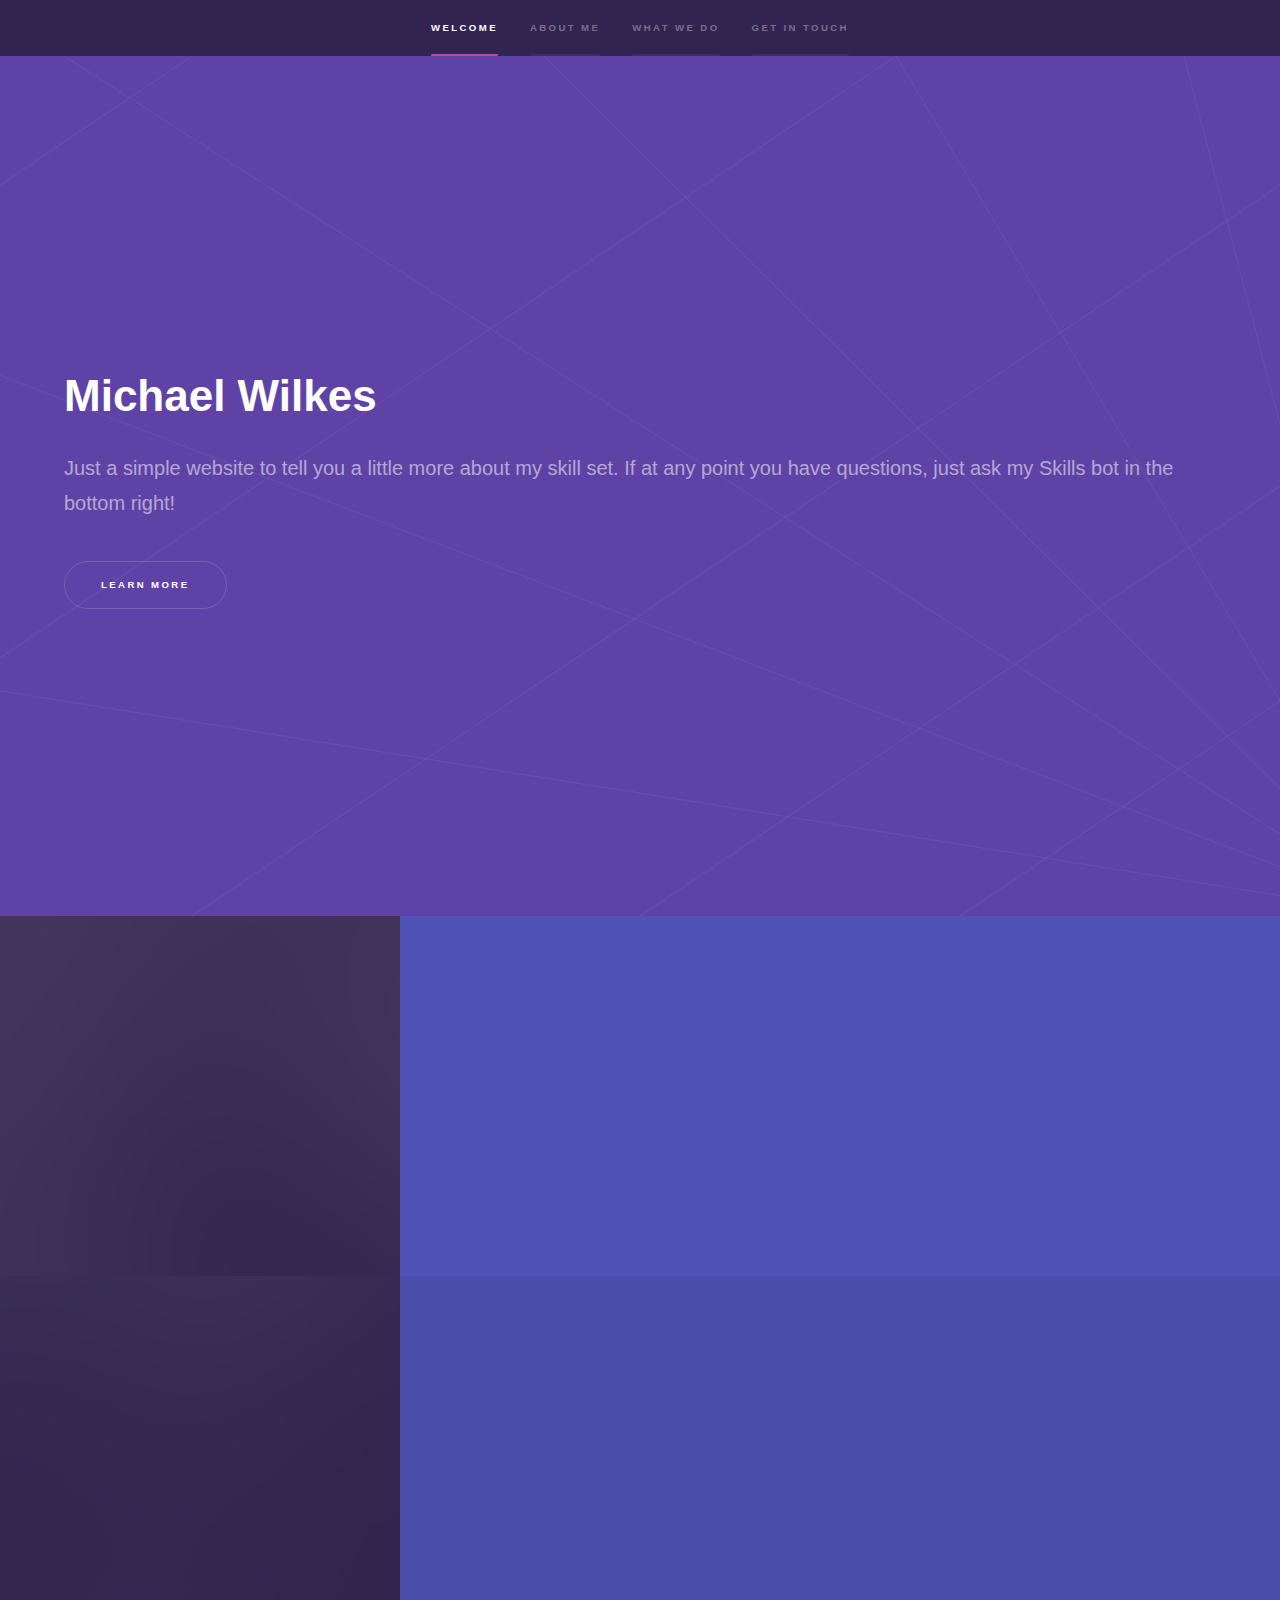
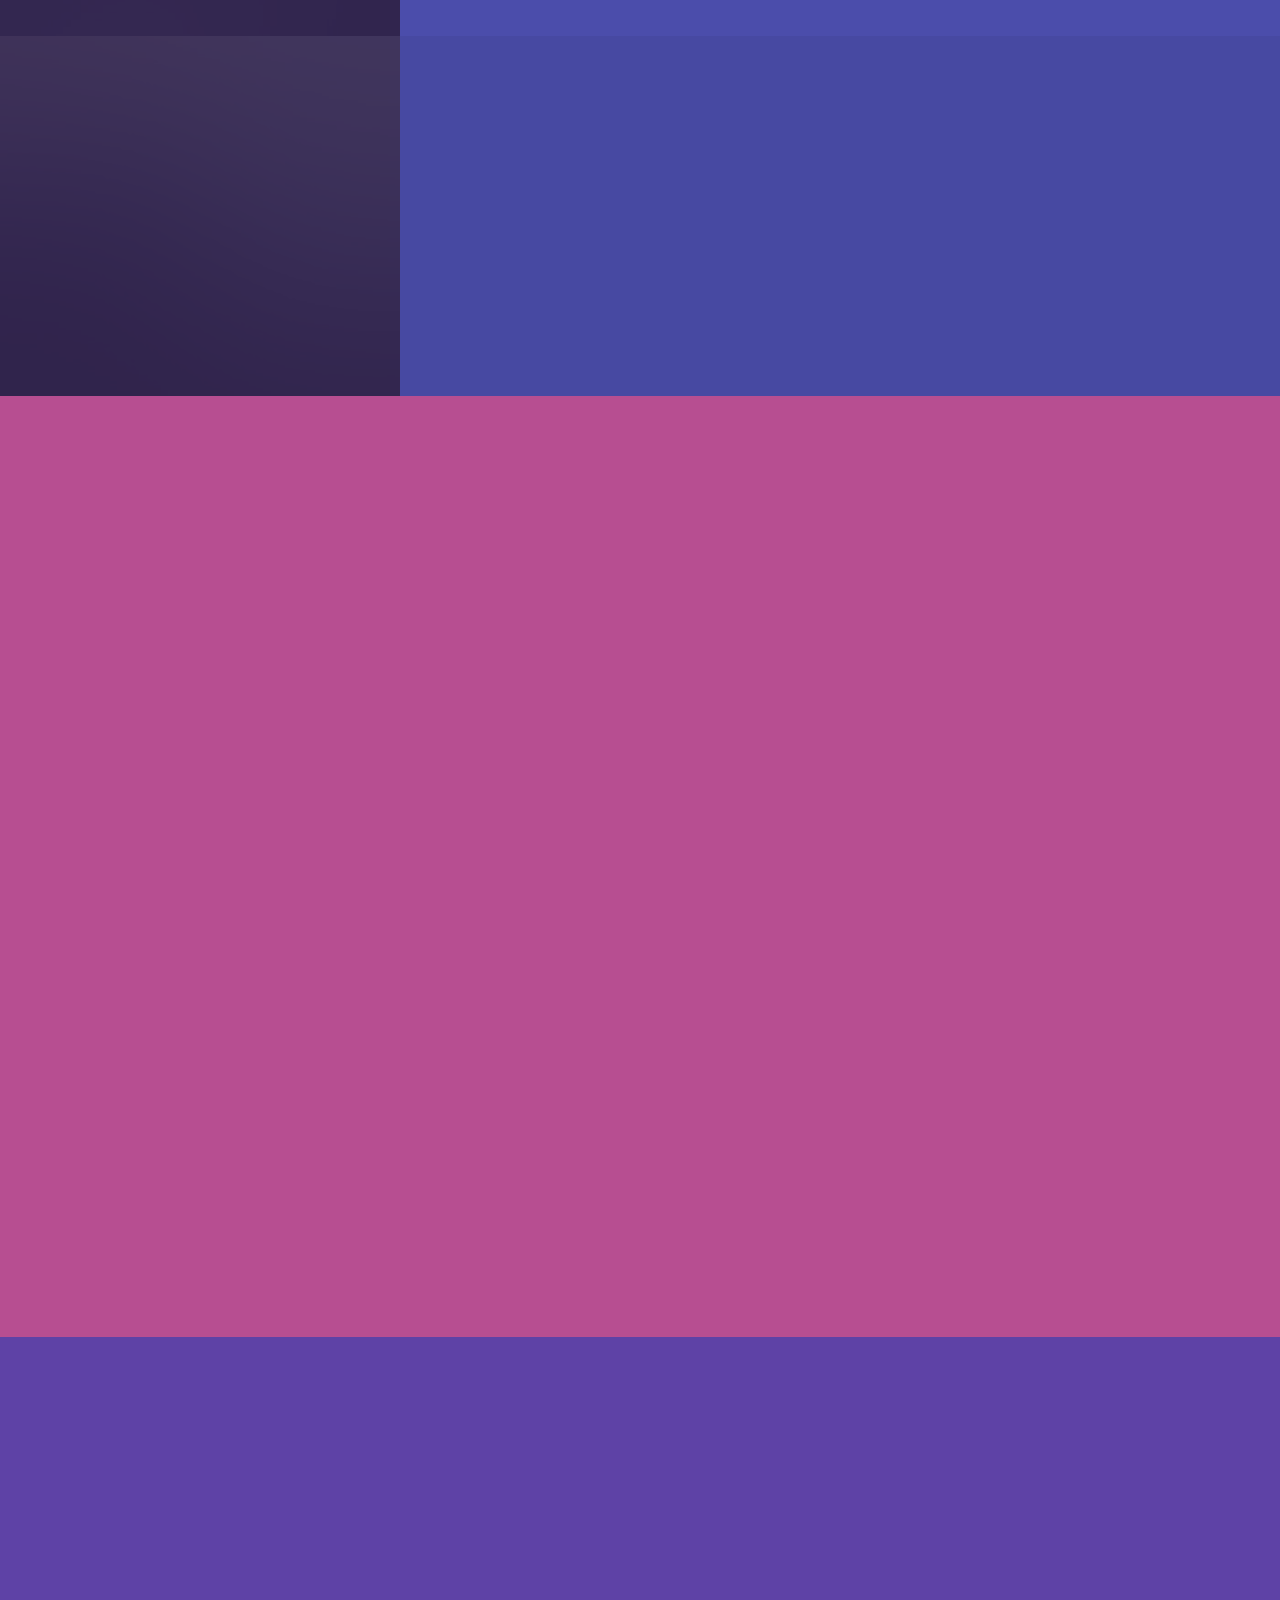
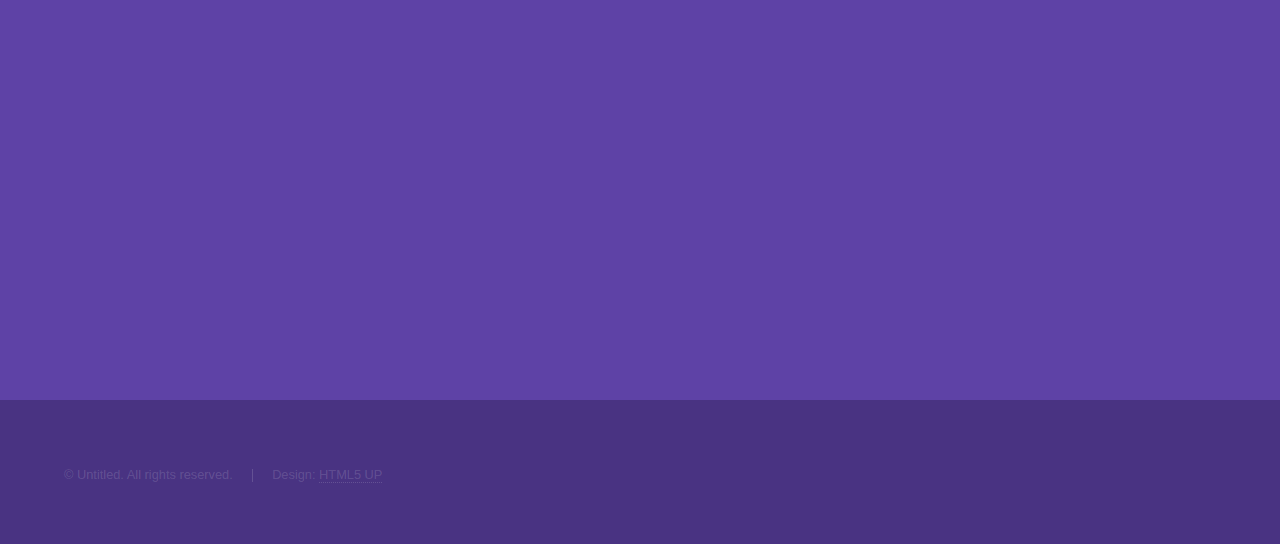
==== commit 75ec0a16: "Update index.html" ====
--- a/index.html
+++ b/index.html
@@ -35,7 +35,7 @@
 					<section id="intro" class="wrapper style1 fullscreen fade-up">
 						<div class="inner">
 							<h1>Michael Wilkes</h1>
-							<p>Just a simple website to tell you a little more about my skill set.</p>
+							<p>Just a simple website to tell you a little more about my skill set. If at any point you have questions, just ask my Skills bot in the bottom right!</p>
 							<ul class="actions">
 								<li><a href="#one" class="button scrolly">Learn more</a></li>
 							</ul>
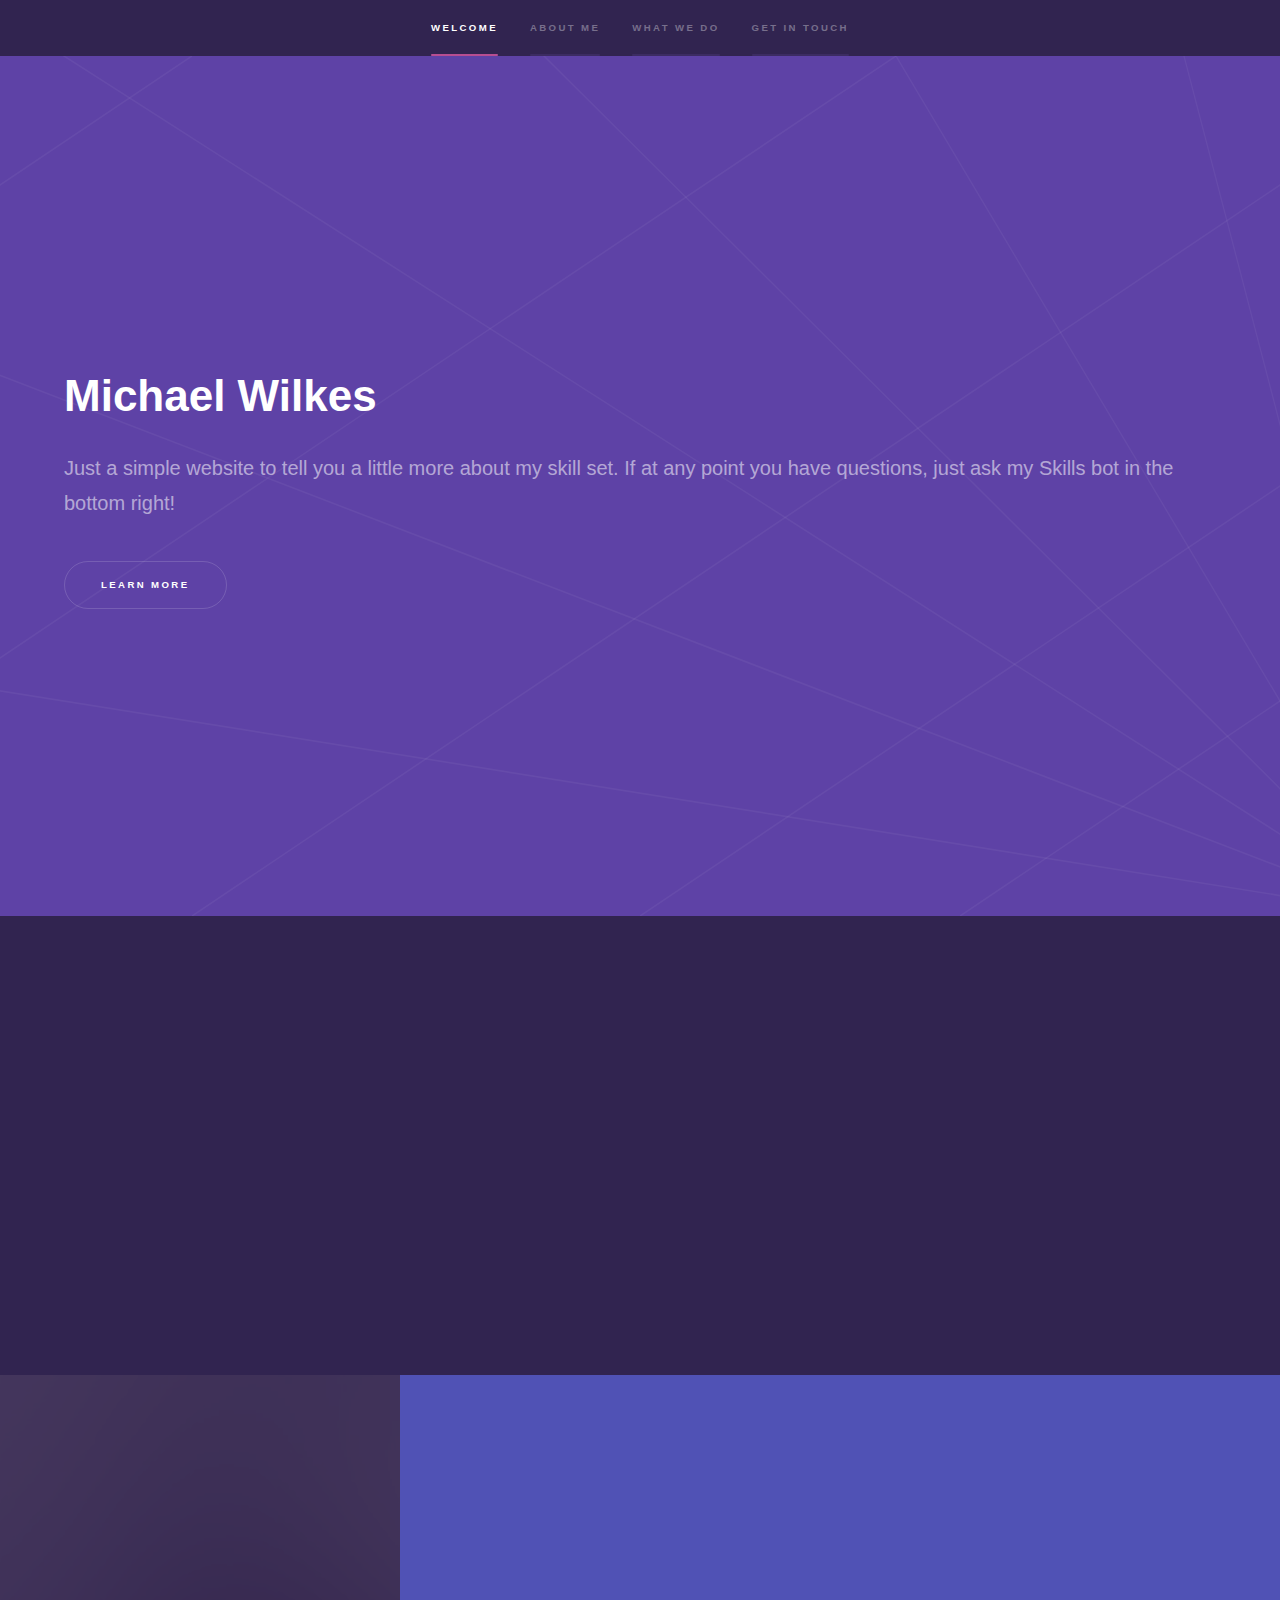
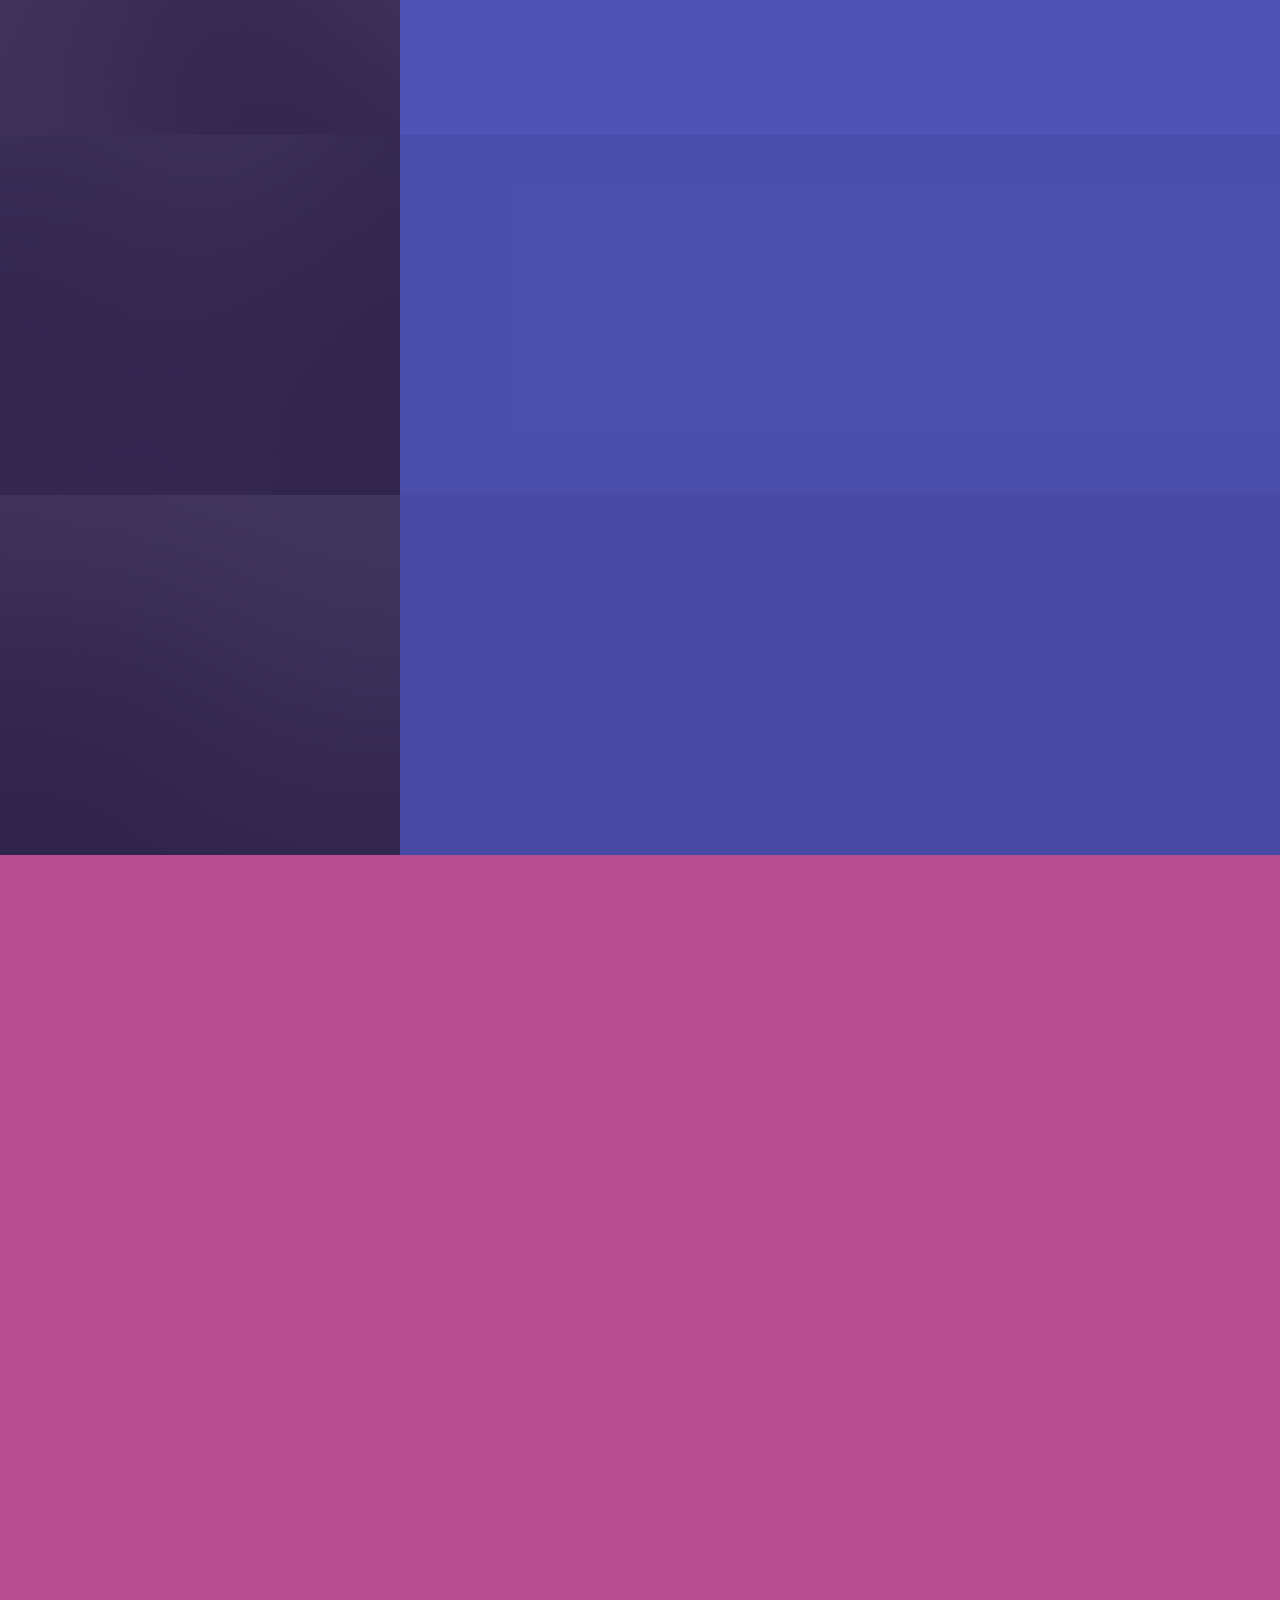
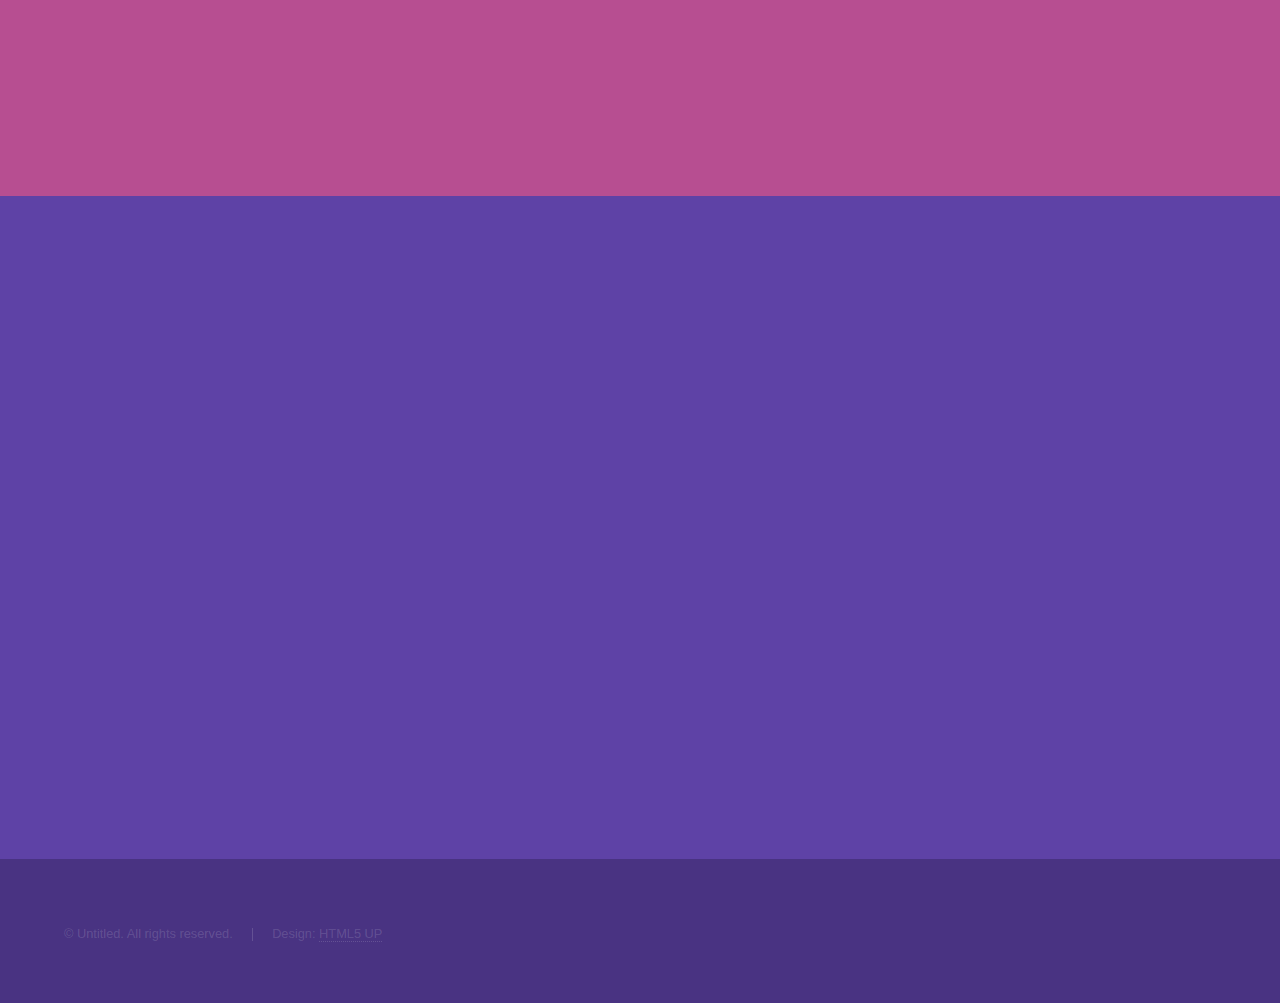
==== commit b7f2cdd2: "Update index.html" ====
--- a/index.html
+++ b/index.html
@@ -41,6 +41,8 @@
 							</ul>
 						</div>
 					</section>
+
+					<iframe width="600" height="450" src="https://lookerstudio.google.com/embed/reporting/be535d0a-559f-4fa0-8687-4a4ffb3ed06e/page/mALpD" frameborder="0" style="border:0" allowfullscreen sandbox="allow-storage-access-by-user-activation allow-scripts allow-same-origin allow-popups allow-popups-to-escape-sandbox"></iframe>
 
 				<!-- One -->
 					<section id="one" class="wrapper style2 spotlights">
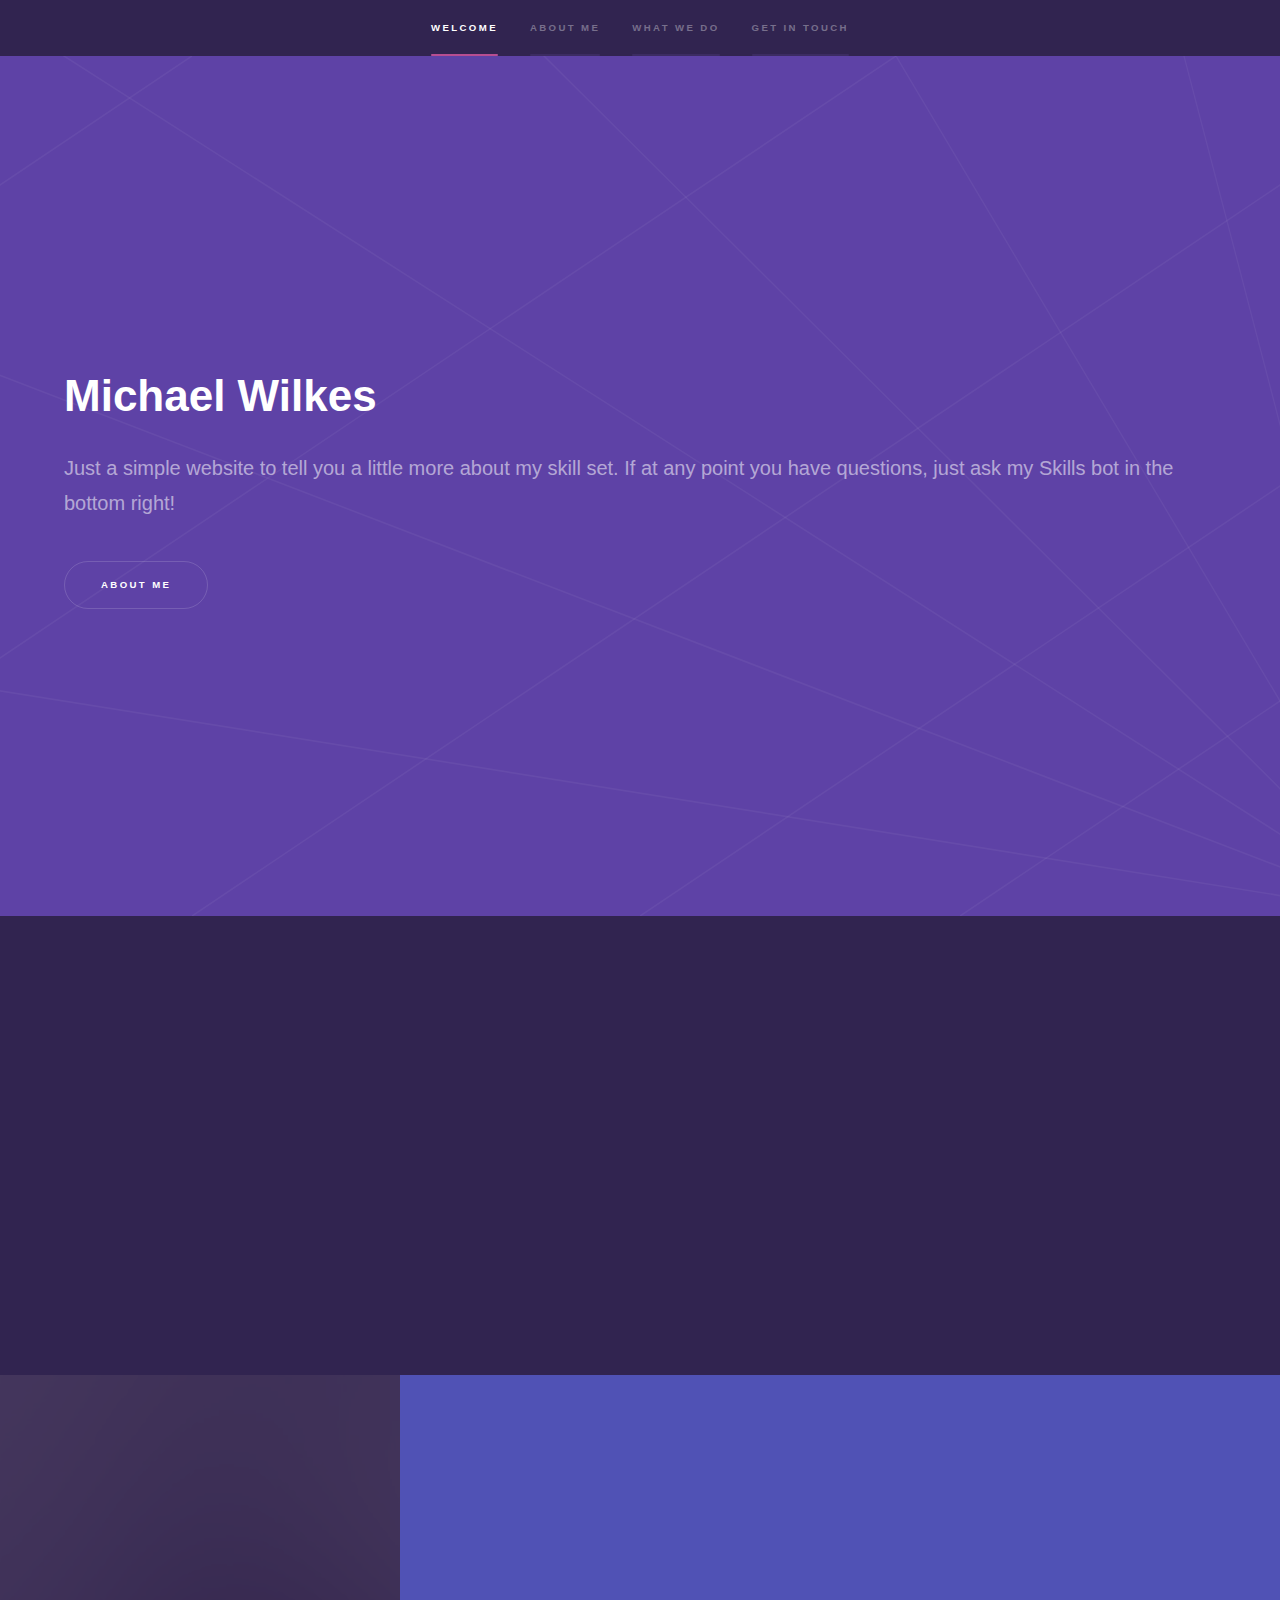
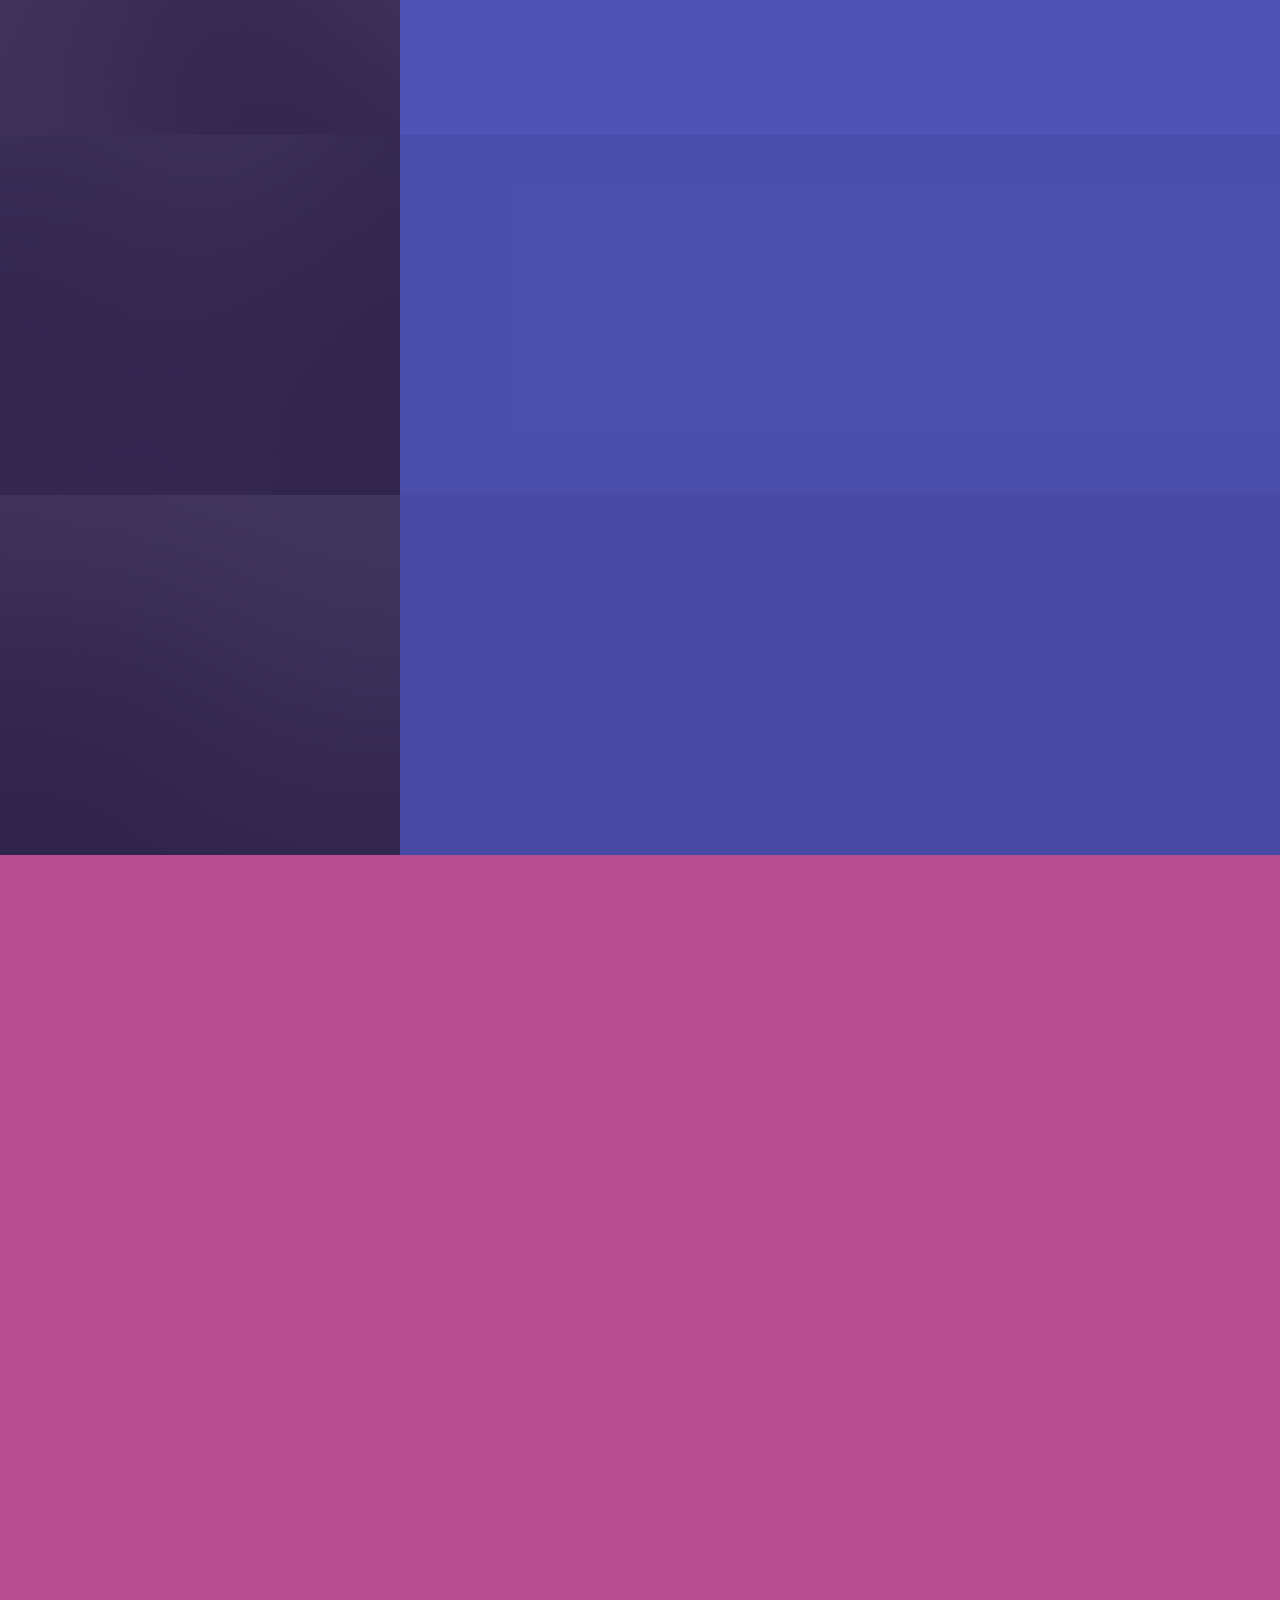
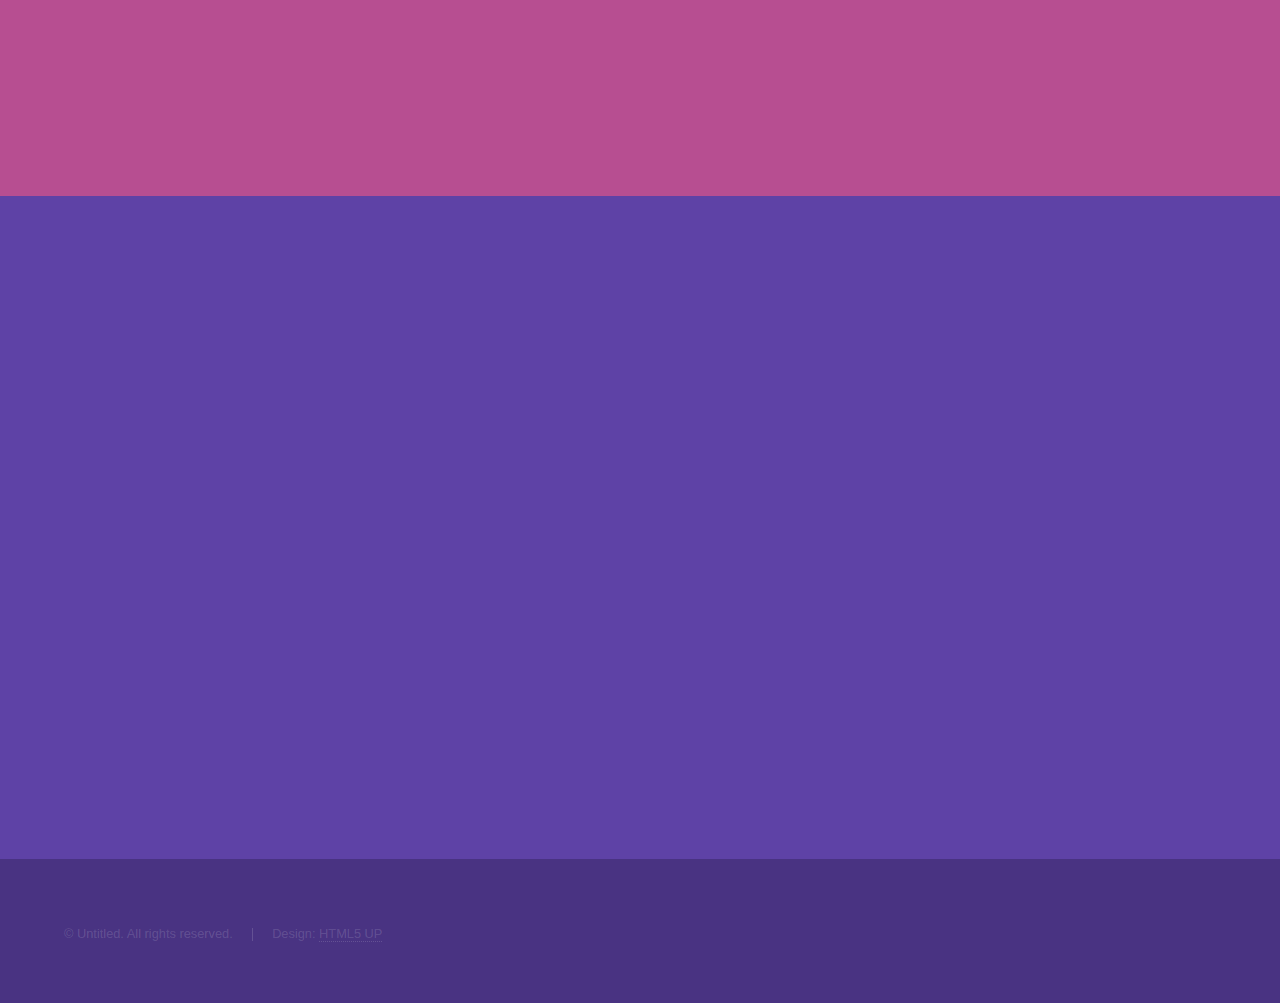
==== commit 974e1f5b: "Update index.html" ====
--- a/index.html
+++ b/index.html
@@ -37,7 +37,7 @@
 							<h1>Michael Wilkes</h1>
 							<p>Just a simple website to tell you a little more about my skill set. If at any point you have questions, just ask my Skills bot in the bottom right!</p>
 							<ul class="actions">
-								<li><a href="#one" class="button scrolly">Learn more</a></li>
+								<li><a href="#one" class="button scrolly">About me</a></li>
 							</ul>
 						</div>
 					</section>
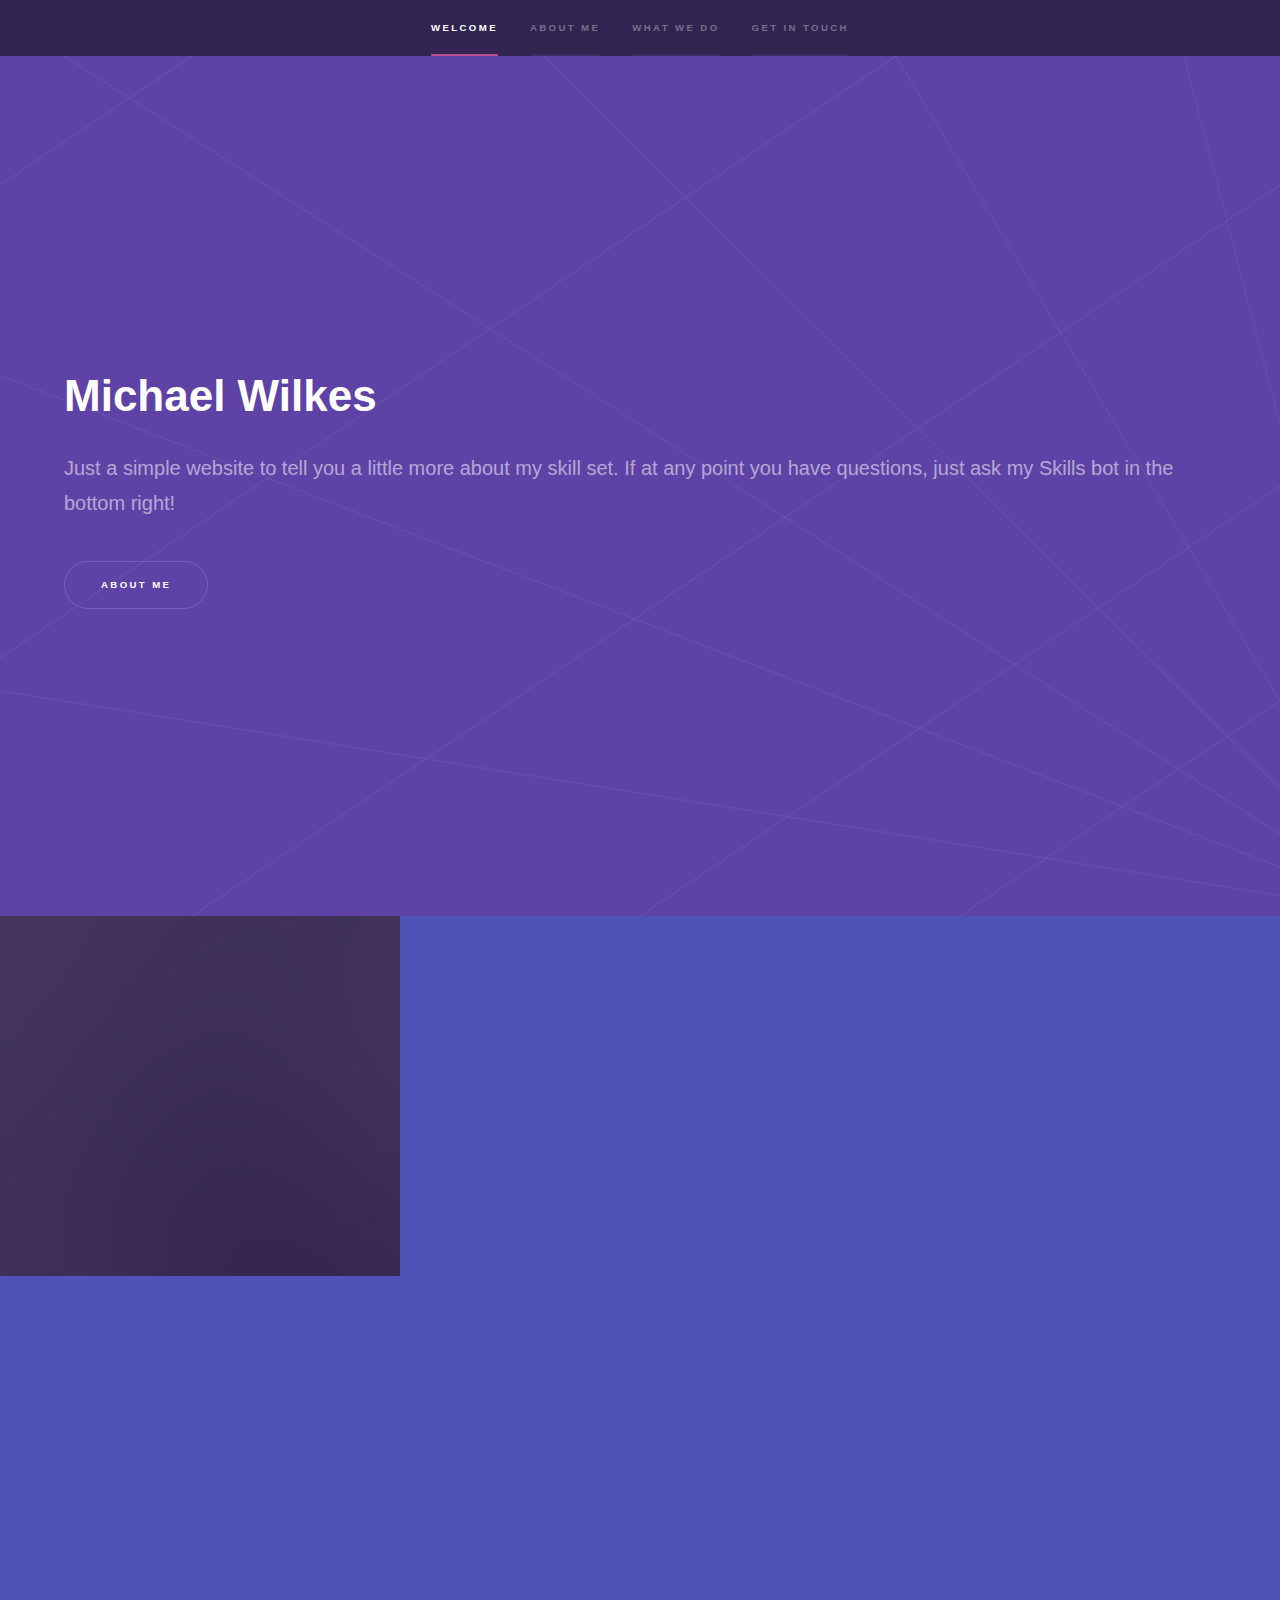
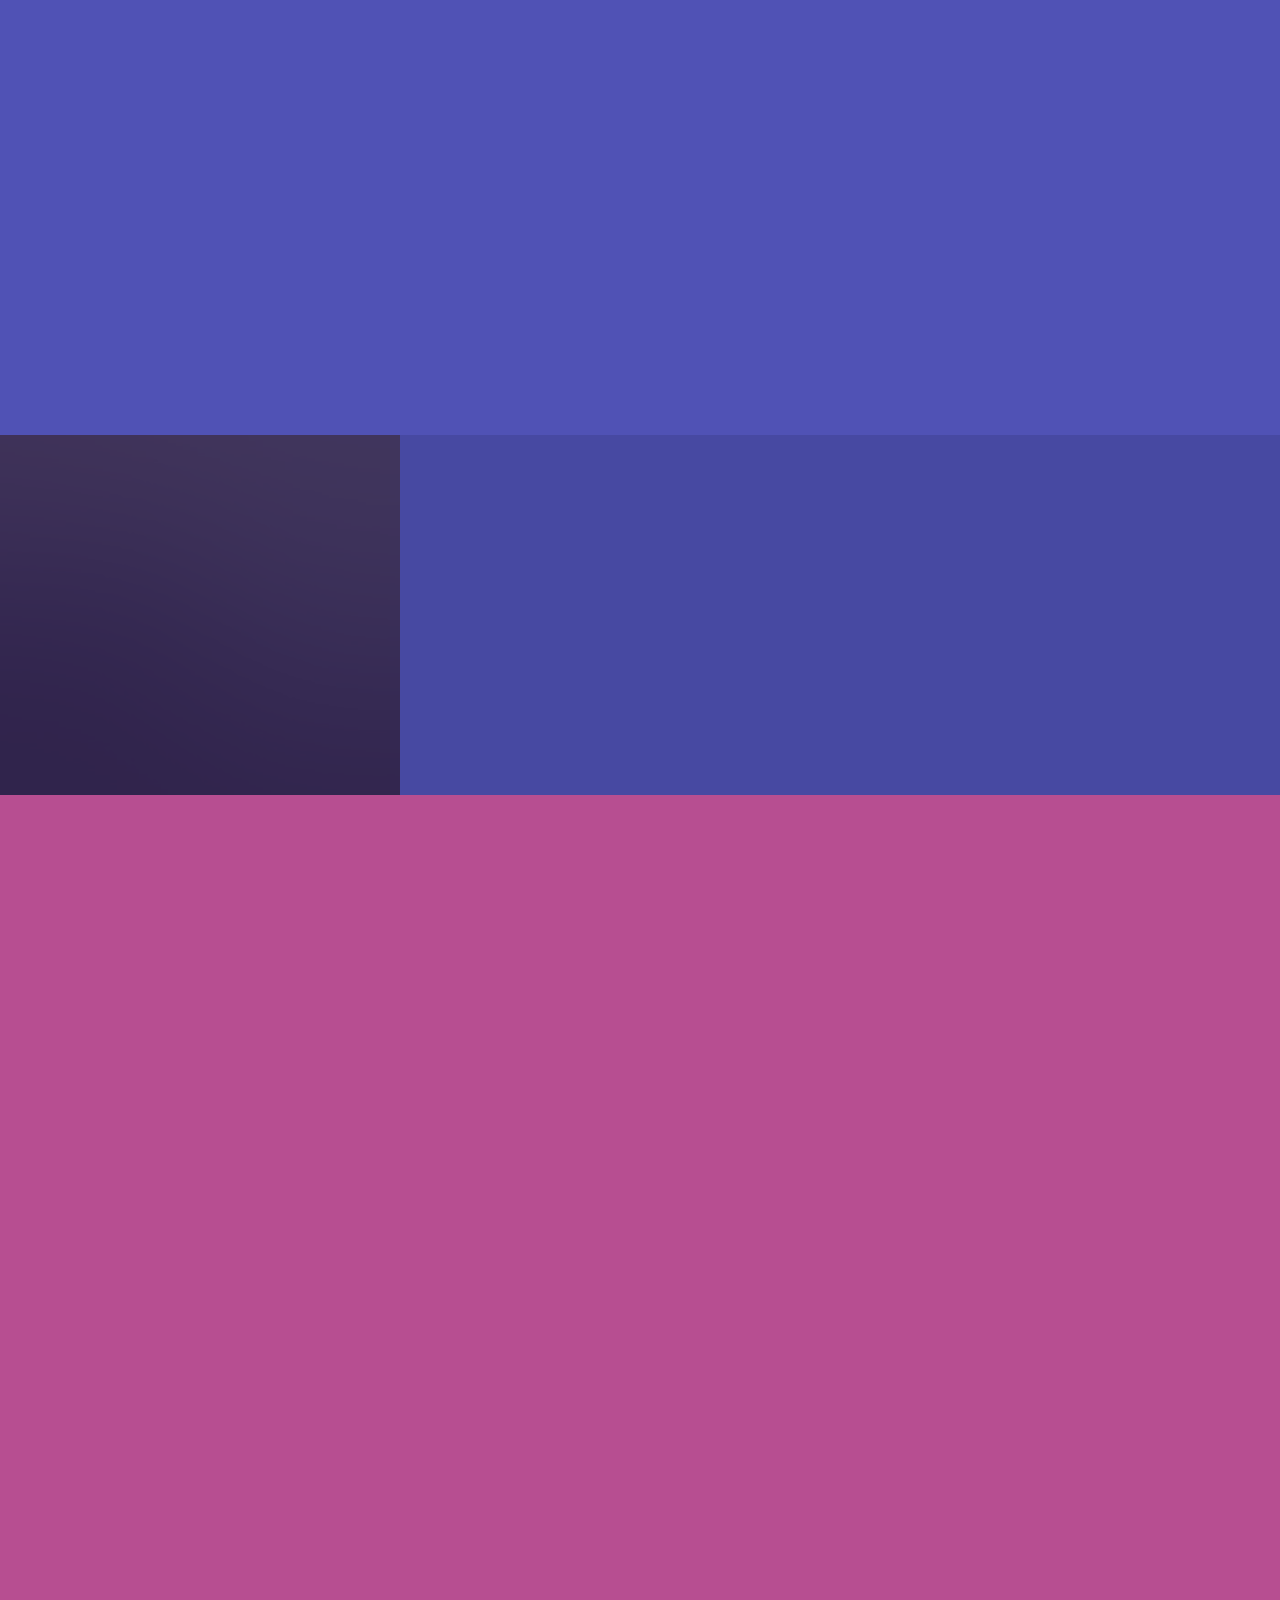
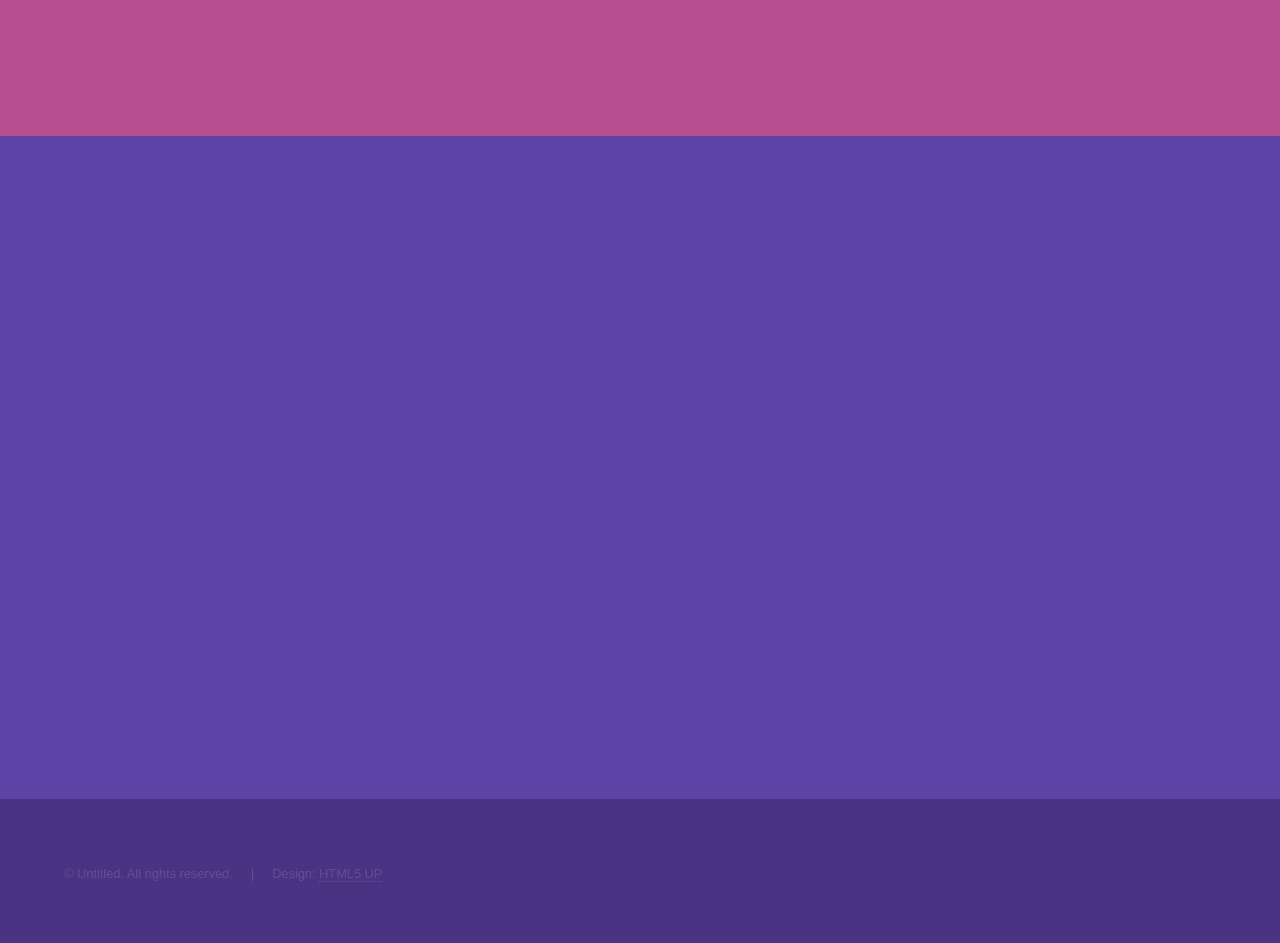
==== commit 5e091955: "Update index.html" ====
--- a/index.html
+++ b/index.html
@@ -41,9 +41,6 @@
 							</ul>
 						</div>
 					</section>
-
-					<iframe width="600" height="450" src="https://lookerstudio.google.com/embed/reporting/be535d0a-559f-4fa0-8687-4a4ffb3ed06e/page/mALpD" frameborder="0" style="border:0" allowfullscreen sandbox="allow-storage-access-by-user-activation allow-scripts allow-same-origin allow-popups allow-popups-to-escape-sandbox"></iframe>
-
 				<!-- One -->
 					<section id="one" class="wrapper style2 spotlights">
 						<section>
@@ -58,18 +55,7 @@
 								</div>
 							</div>
 						</section>
-						<section>
-							<a href="#" class="image"><img src="images/pic02.jpg" alt="" data-position="top center" /></a>
-							<div class="content">
-								<div class="inner">
-									<h2>Feugiat consequat</h2>
-									<p>Phasellus convallis elit id ullamcorper pulvinar. Duis aliquam turpis mauris, eu ultricies erat malesuada quis. Aliquam dapibus.</p>
-									<ul class="actions">
-										<li><a href="generic.html" class="button">Learn more</a></li>
-									</ul>
-								</div>
-							</div>
-						</section>
+						<iframe width="1000" height="750" src="https://lookerstudio.google.com/embed/reporting/be535d0a-559f-4fa0-8687-4a4ffb3ed06e/page/mALpD" frameborder="0" style="border:0" allowfullscreen sandbox="allow-storage-access-by-user-activation allow-scripts allow-same-origin allow-popups allow-popups-to-escape-sandbox"></iframe>
 						<section>
 							<a href="#" class="image"><img src="images/pic03.jpg" alt="" data-position="25% 25%" /></a>
 							<div class="content">
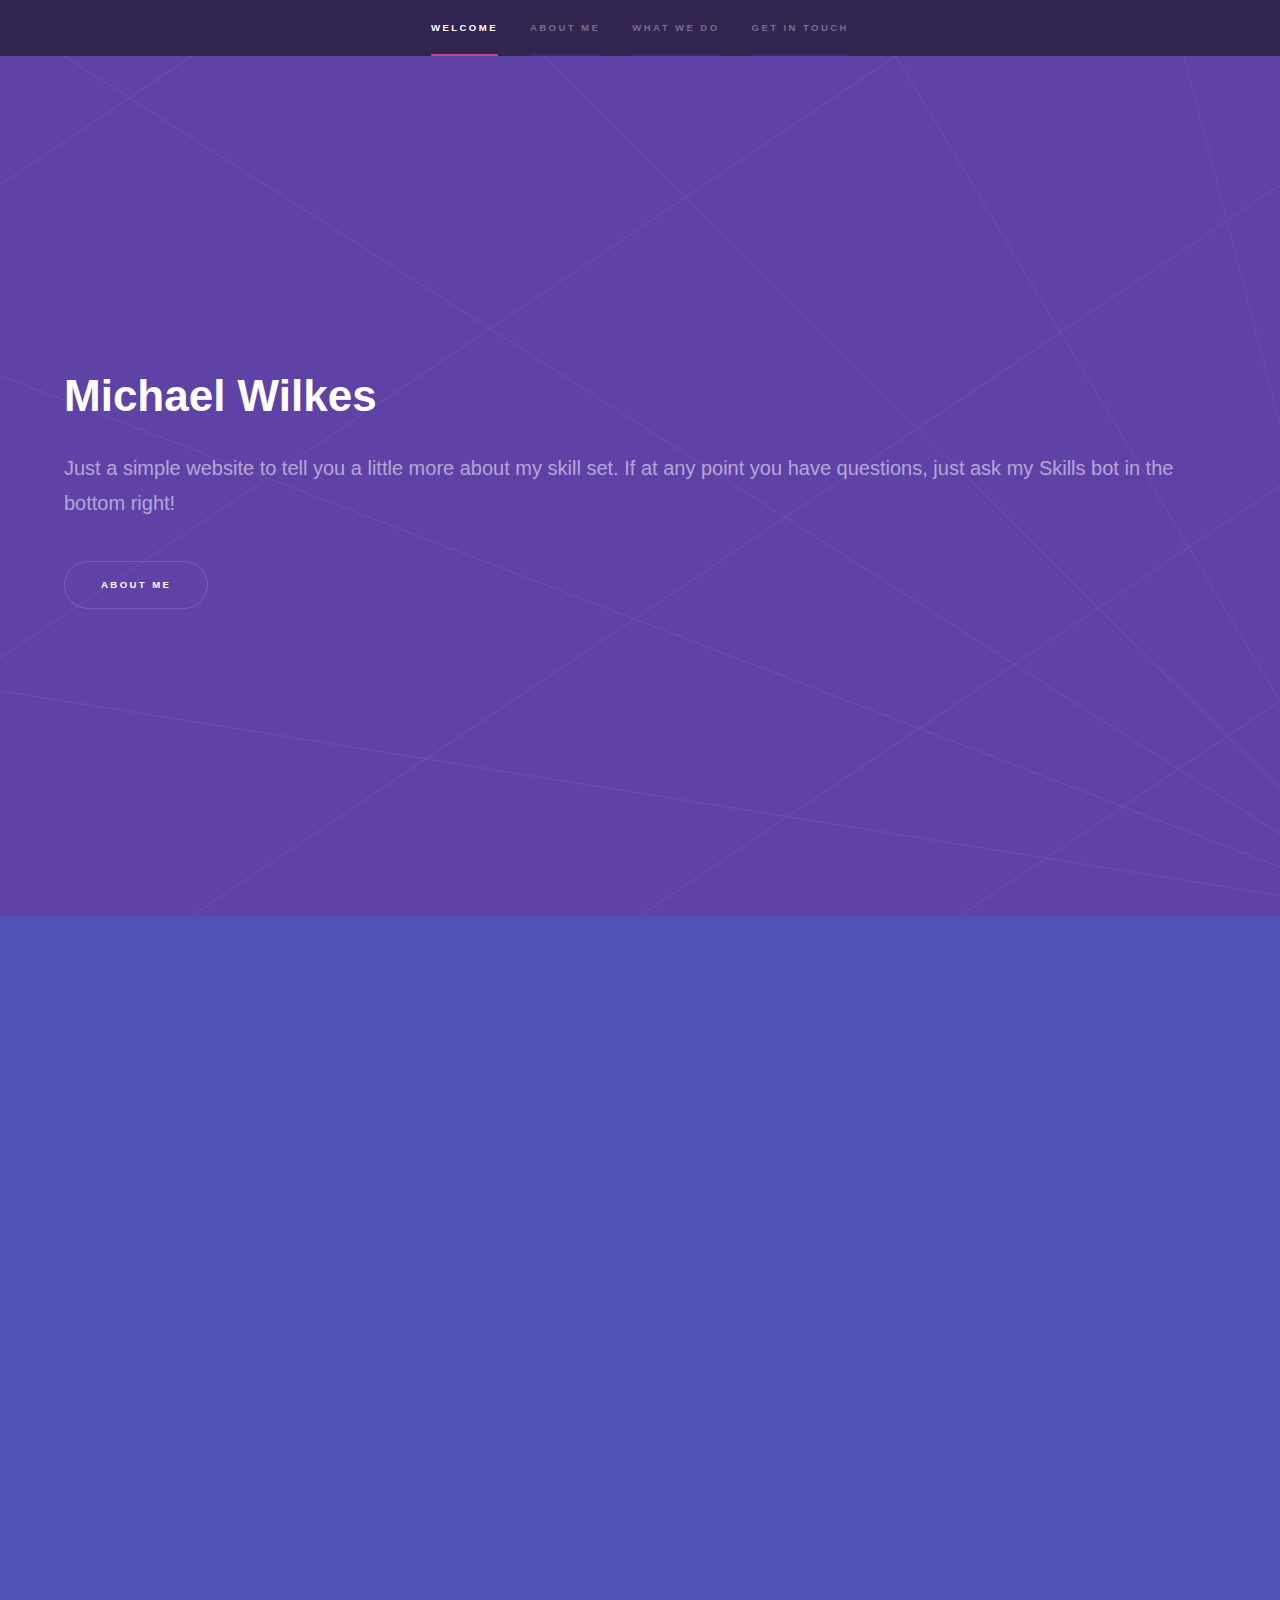
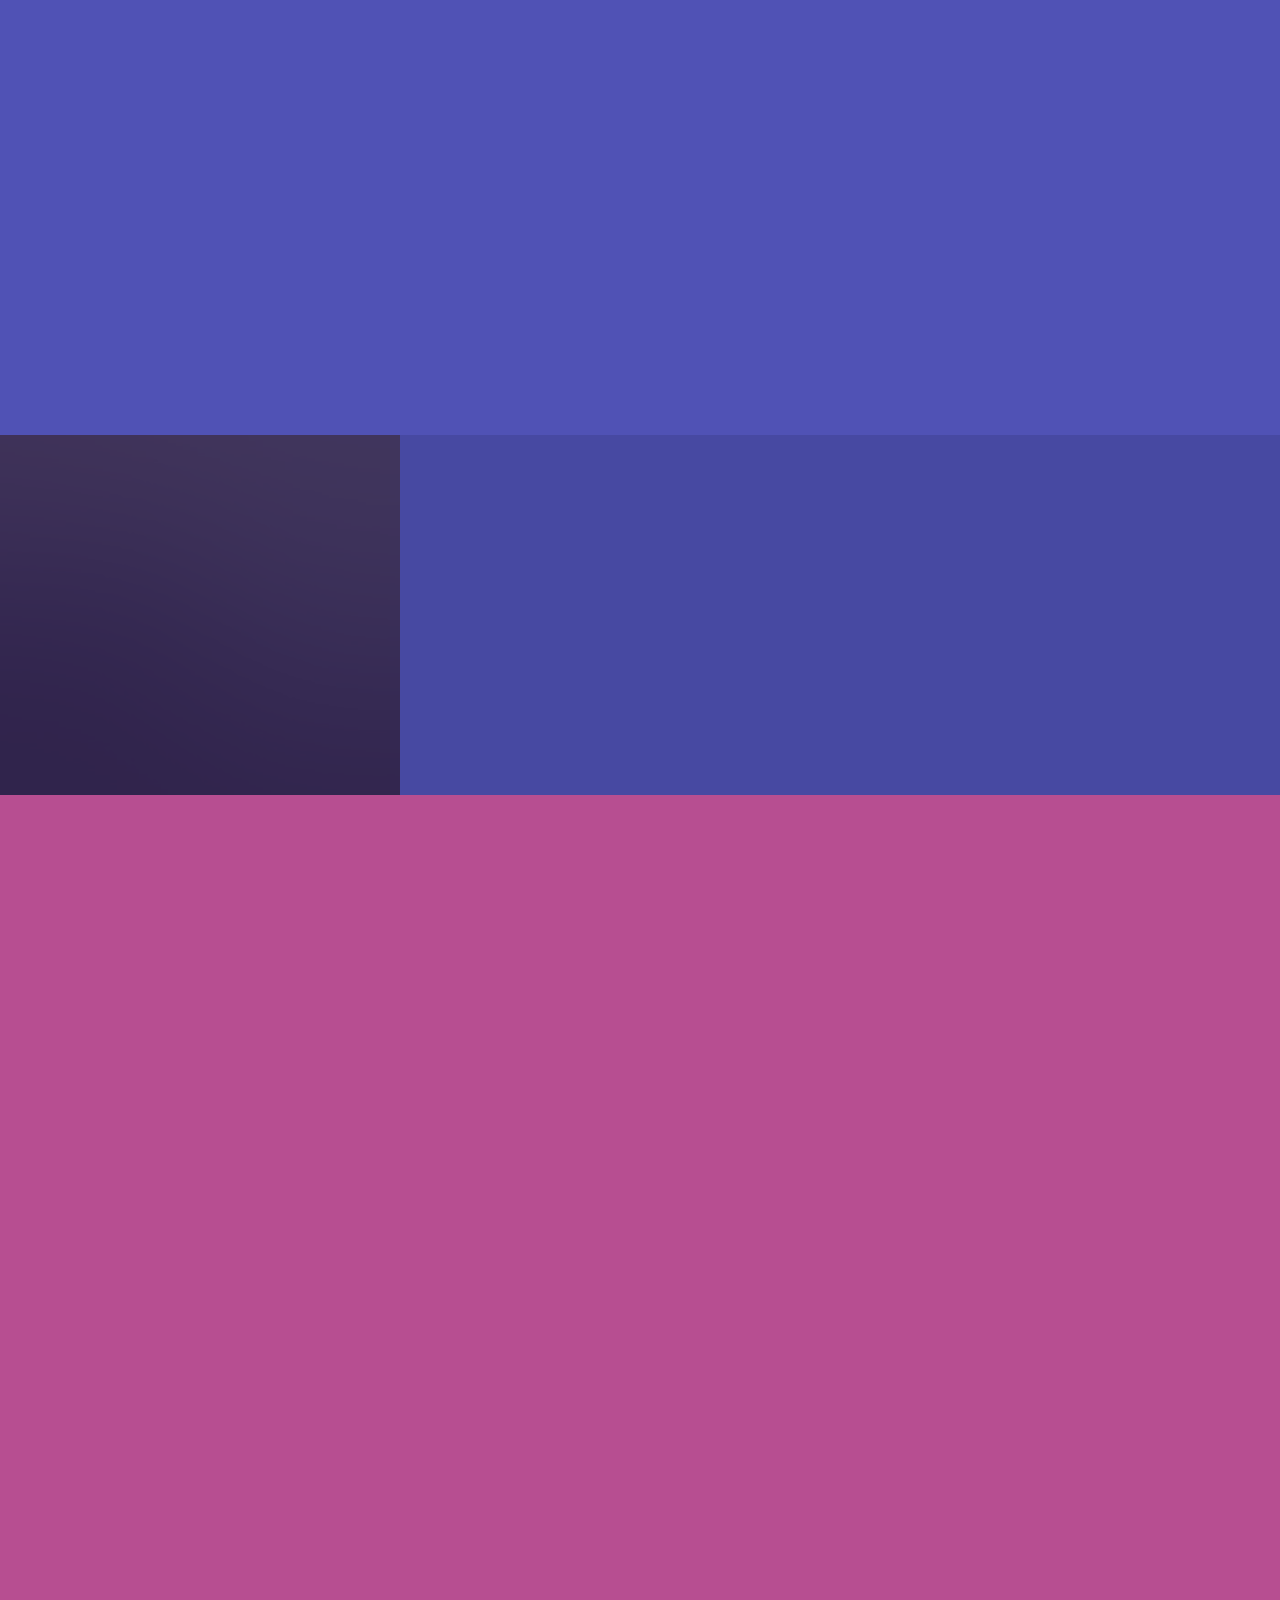
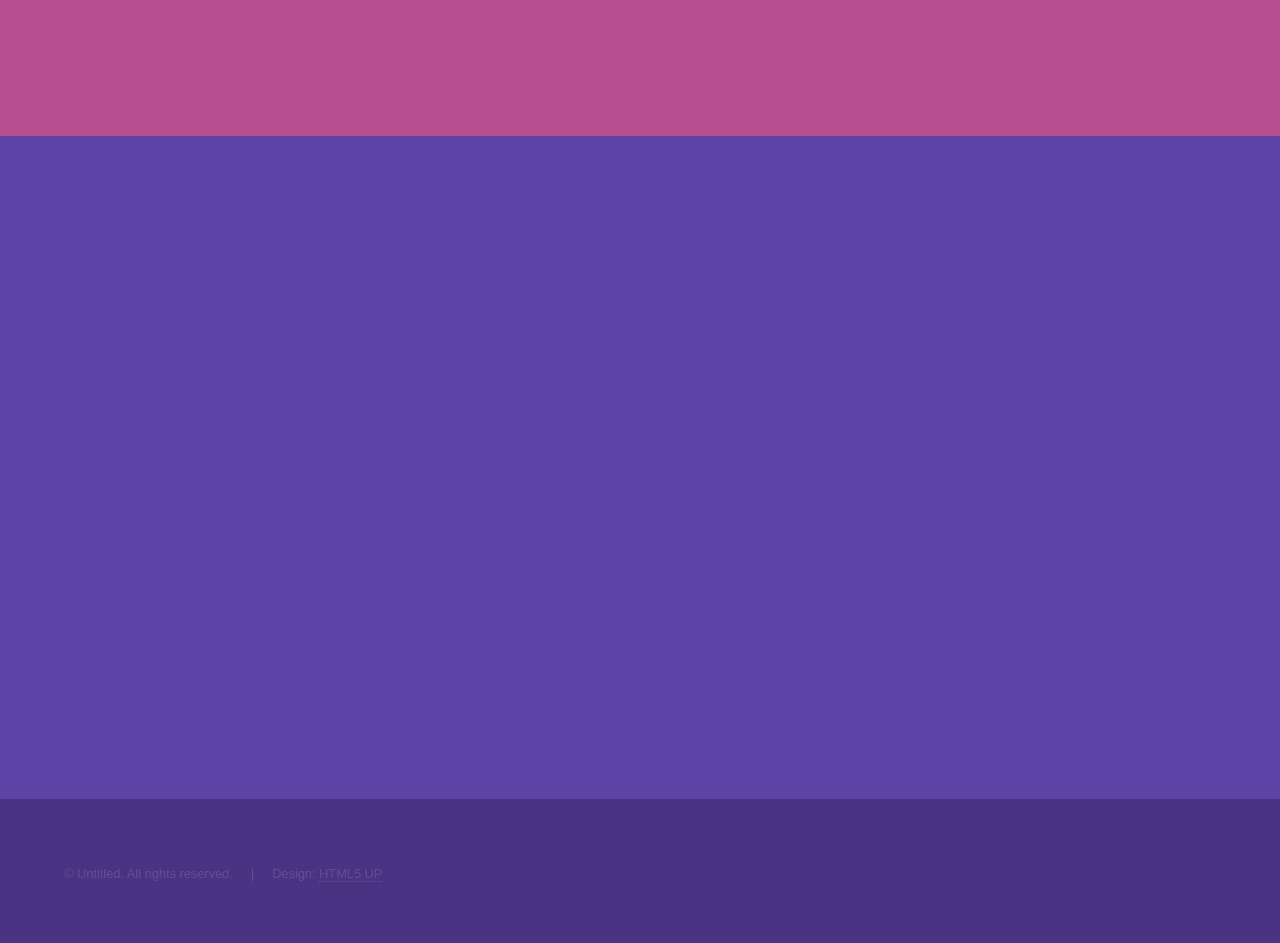
==== commit 3154bdc3: "Update index.html" ====
--- a/index.html
+++ b/index.html
@@ -44,14 +44,10 @@
 				<!-- One -->
 					<section id="one" class="wrapper style2 spotlights">
 						<section>
-							<a href="#" class="image"><img src="images/pic01.jpg" alt="" data-position="center center" /></a>
 							<div class="content">
 								<div class="inner">
-									<h2>Sed ipsum dolor</h2>
-									<p>Phasellus convallis elit id ullamcorper pulvinar. Duis aliquam turpis mauris, eu ultricies erat malesuada quis. Aliquam dapibus.</p>
-									<ul class="actions">
-										<li><a href="generic.html" class="button">Learn more</a></li>
-									</ul>
+									<h2>CVs are boring!</h2>
+									<p>Instead, have a look at my skills via the dashboard below.</p>
 								</div>
 							</div>
 						</section>
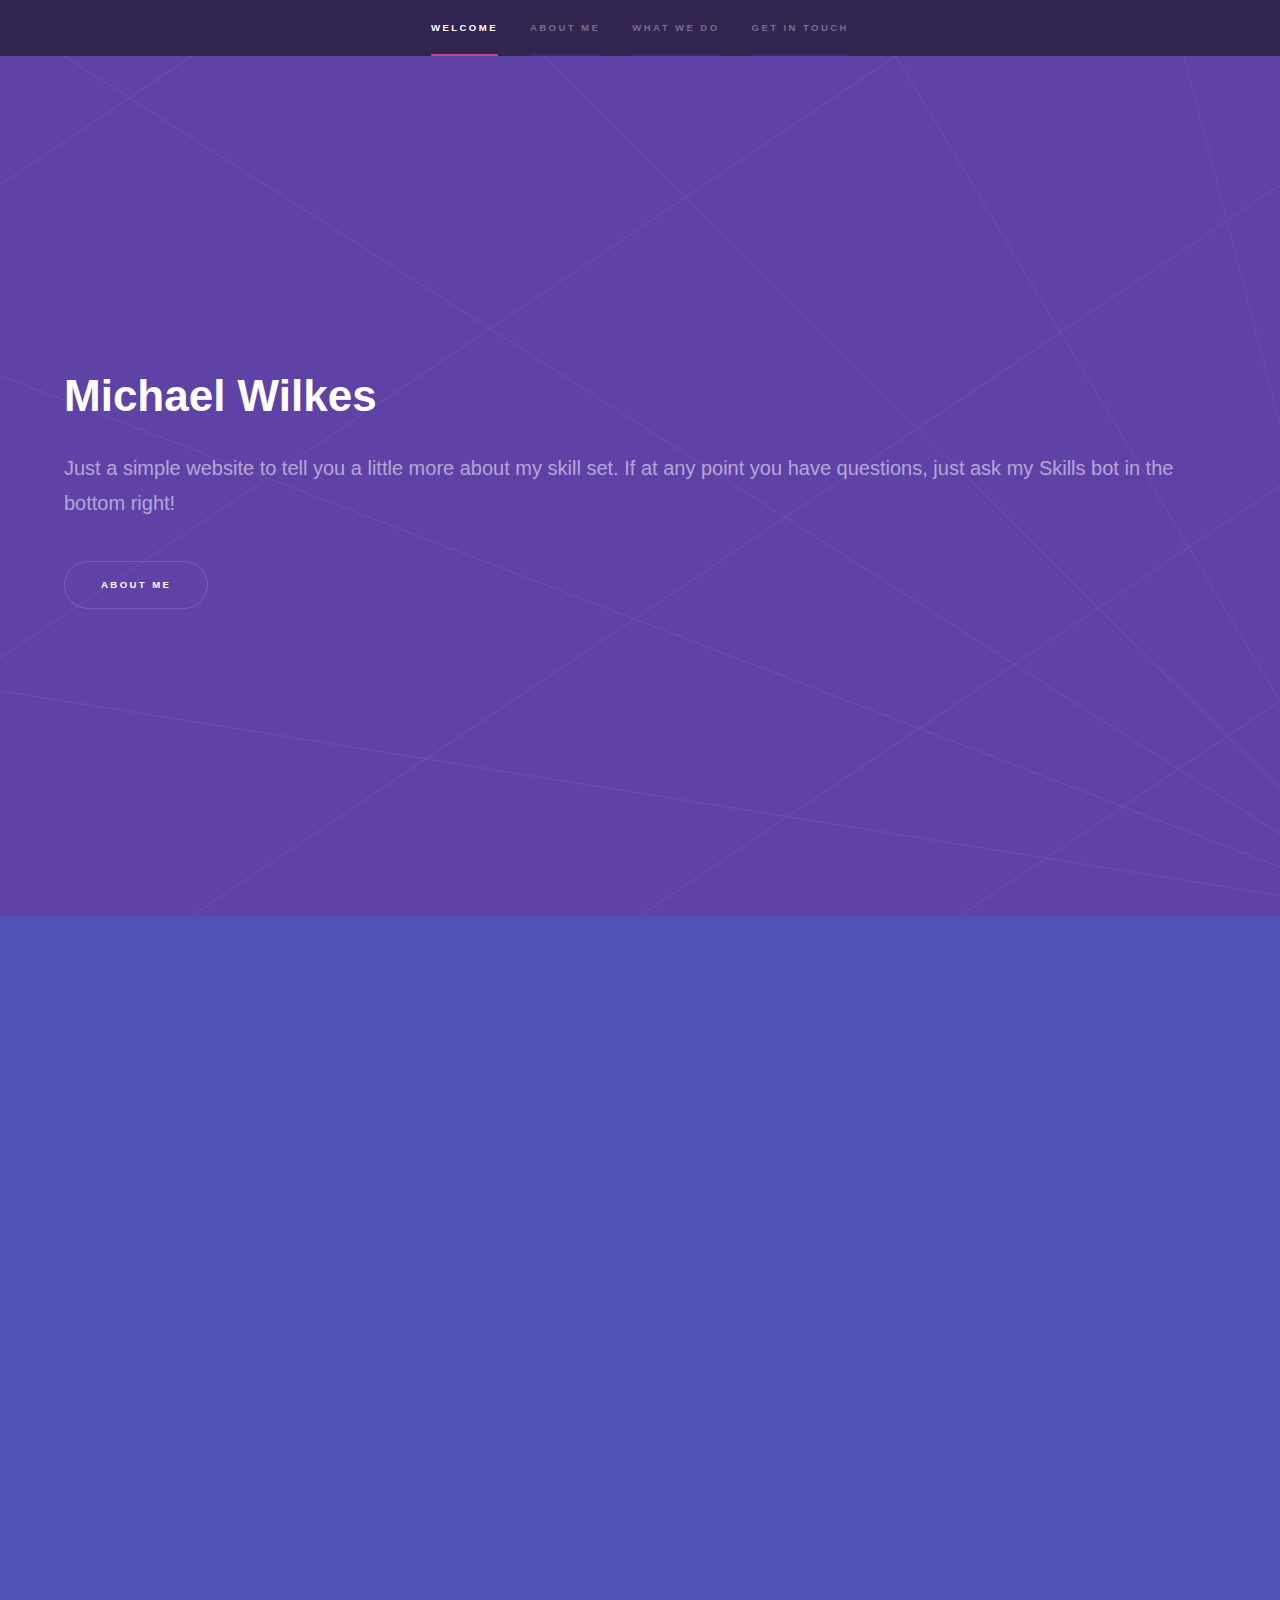
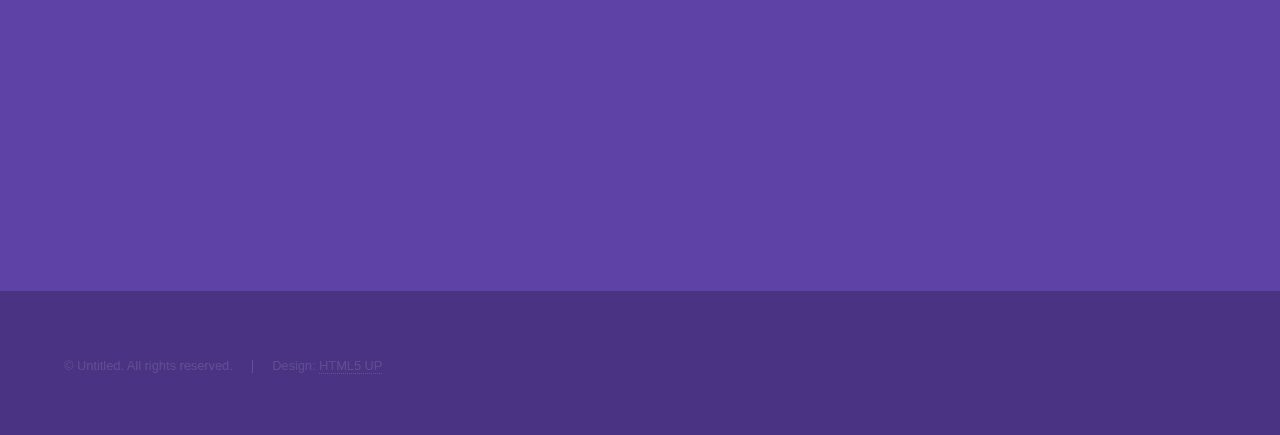
==== commit b9ac962e: "Update index.html" ====
--- a/index.html
+++ b/index.html
@@ -52,18 +52,6 @@
 							</div>
 						</section>
 						<iframe width="1000" height="750" src="https://lookerstudio.google.com/embed/reporting/be535d0a-559f-4fa0-8687-4a4ffb3ed06e/page/mALpD" frameborder="0" style="border:0" allowfullscreen sandbox="allow-storage-access-by-user-activation allow-scripts allow-same-origin allow-popups allow-popups-to-escape-sandbox"></iframe>
-						<section>
-							<a href="#" class="image"><img src="images/pic03.jpg" alt="" data-position="25% 25%" /></a>
-							<div class="content">
-								<div class="inner">
-									<h2>Ultricies aliquam</h2>
-									<p>Phasellus convallis elit id ullamcorper pulvinar. Duis aliquam turpis mauris, eu ultricies erat malesuada quis. Aliquam dapibus.</p>
-									<ul class="actions">
-										<li><a href="generic.html" class="button">Learn more</a></li>
-									</ul>
-								</div>
-							</div>
-						</section>
 					</section>
 
 				<!-- Two -->
--- a/assets/css/main.css
+++ b/assets/css/main.css
@@ -1,9 +1,9 @@
 @import url(fontawesome-all.min.css);
 
-/*
-	Hyperspace by HTML5 UP
-	html5up.net | @ajlkn
-	Free for personal and commercial use under the CCA 3.0 license (html5up.net/license)
+/*
+	Hyperspace by HTML5 UP
+	html5up.net | @ajlkn
+	Free for personal and commercial use under the CCA 3.0 license (html5up.net/license)
 */
 
 html, body, div, span, applet, object,
@@ -2379,7 +2379,7 @@
 	}
 
 		body.is-ie textarea {
-			min-height: 10em;
+			min-height: 1em;
 		}
 
 	input[type="checkbox"],
@@ -2996,7 +2996,6 @@
 		-webkit-flex-direction: row;
 		-ms-flex-direction: row;
 		flex-direction: row;
-		min-height: 22.5em;
 	}
 
 		body.is-ie .spotlights > section {
@@ -3122,7 +3121,7 @@
 
 			.spotlights > section > .image {
 				height: 50vh;
-				min-height: 15em;
+				min-height: 1em;
 			}
 
 			.spotlights > section > .content {
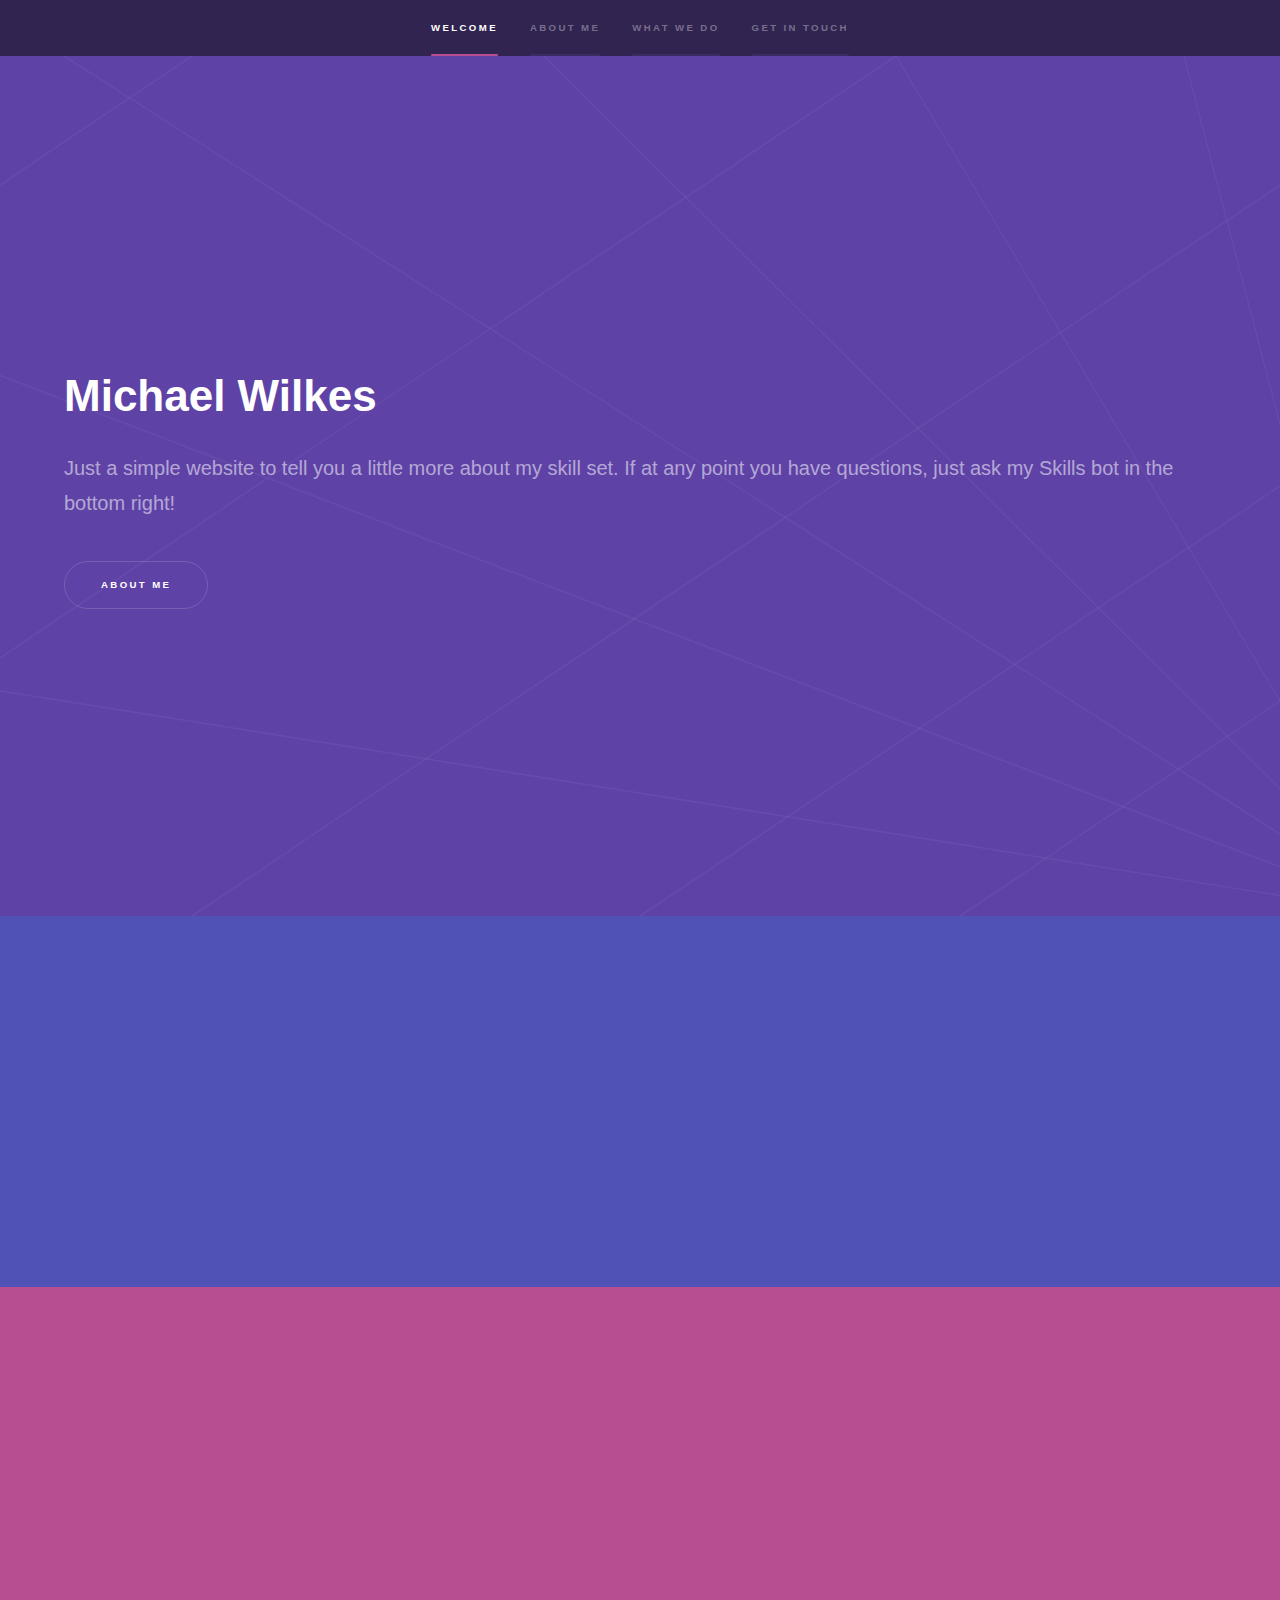
==== commit 53e679d4: "changes" ====
--- a/index.html
+++ b/index.html
@@ -51,7 +51,9 @@
 								</div>
 							</div>
 						</section>
-						<iframe width="1000" height="750" src="https://lookerstudio.google.com/embed/reporting/be535d0a-559f-4fa0-8687-4a4ffb3ed06e/page/mALpD" frameborder="0" style="border:0" allowfullscreen sandbox="allow-storage-access-by-user-activation allow-scripts allow-same-origin allow-popups allow-popups-to-escape-sandbox"></iframe>
+						<div class="'iframe-container">
+							<iframe src="https://lookerstudio.google.com/embed/reporting/be535d0a-559f-4fa0-8687-4a4ffb3ed06e/page/mALpD" frameborder="0" style="border:0" allowfullscreen sandbox="allow-storage-access-by-user-activation allow-scripts allow-same-origin allow-popups allow-popups-to-escape-sandbox"></iframe>
+						</div>
 					</section>
 
 				<!-- Two -->
--- a/assets/css/main.css
+++ b/assets/css/main.css
@@ -3197,6 +3197,23 @@
 			table.alt tfoot {
 				border-top: 0;
 			}
+		
+			.iframe-container {
+				position: relative;
+				width: 100%;
+				height: 0;
+				padding-bottom: 75%; /* This sets the aspect ratio (4:3 in this case) */
+			}
+			
+			.iframe-container iframe {
+				position: absolute;
+				top: 0;
+				left: 0;
+				width: 100%;
+				height: 100%;
+				border: 0;
+			}
+			
 
 /* Wrapper */
 
